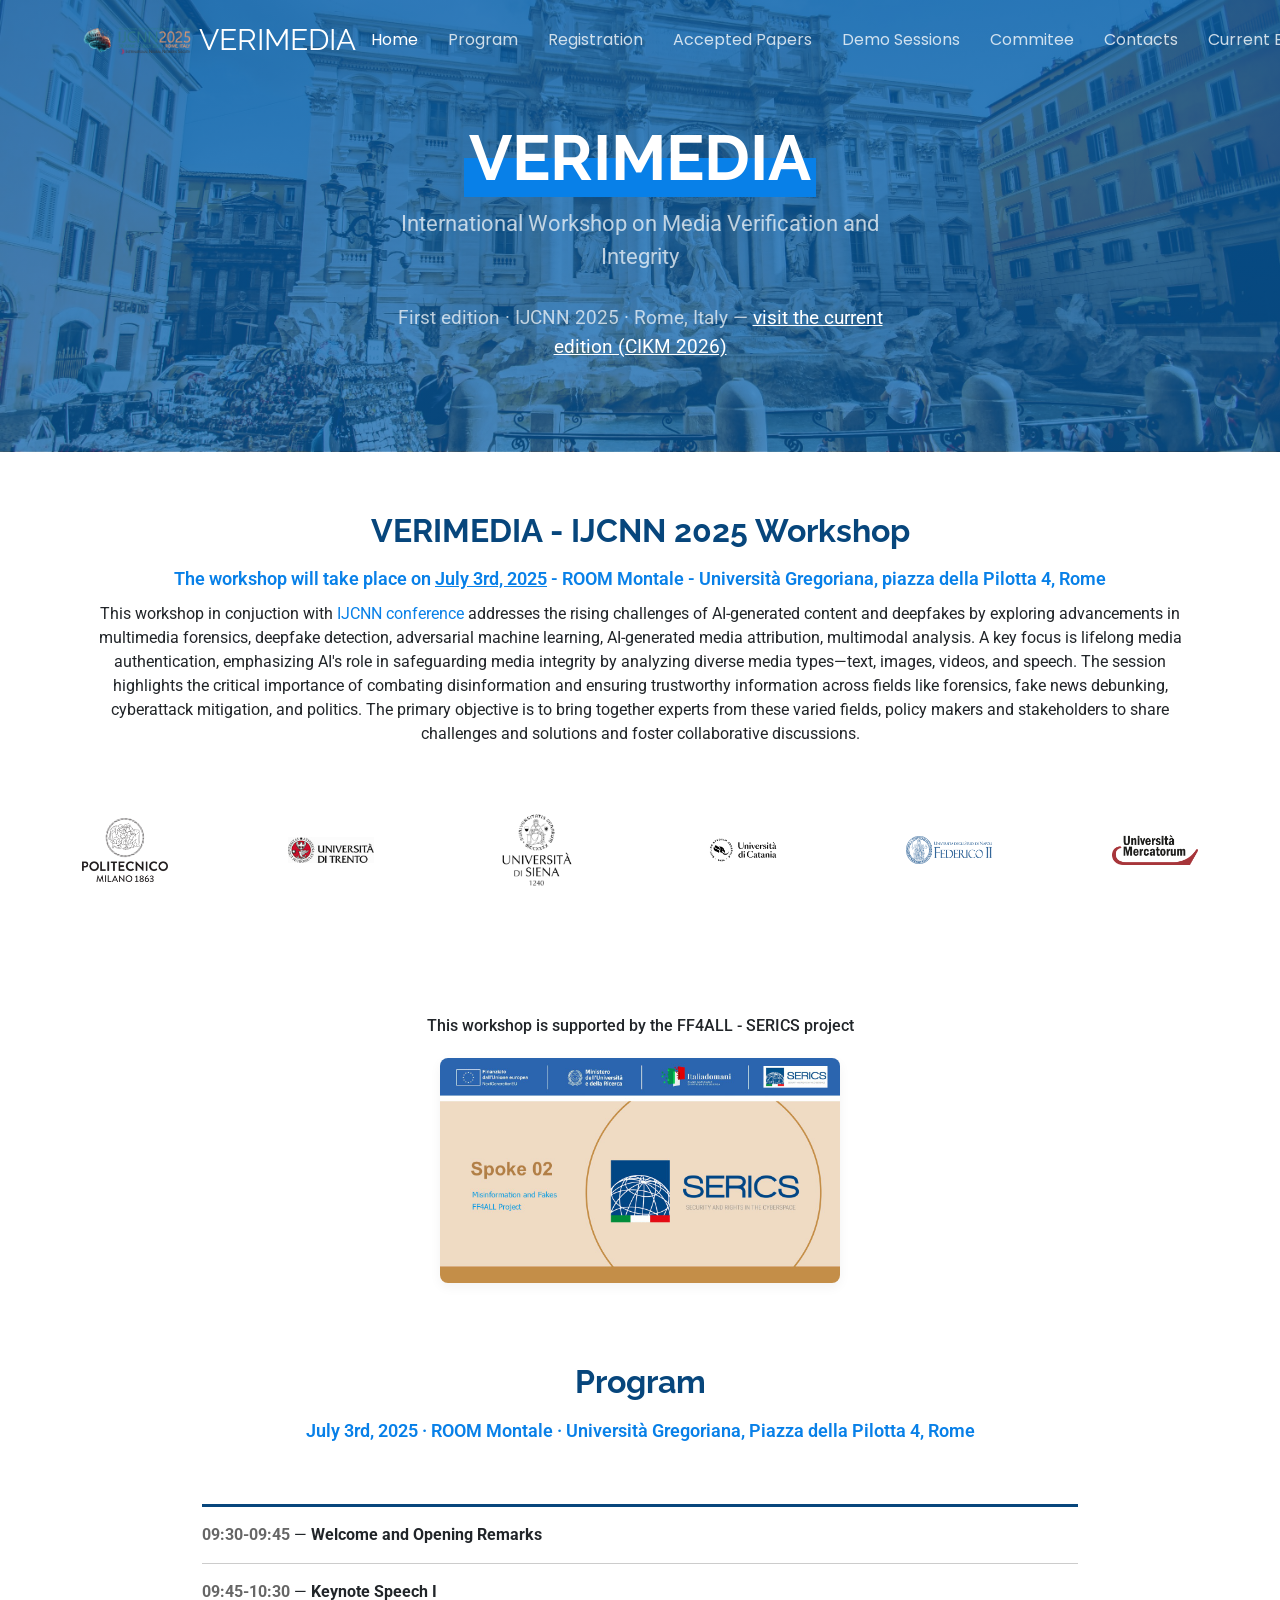
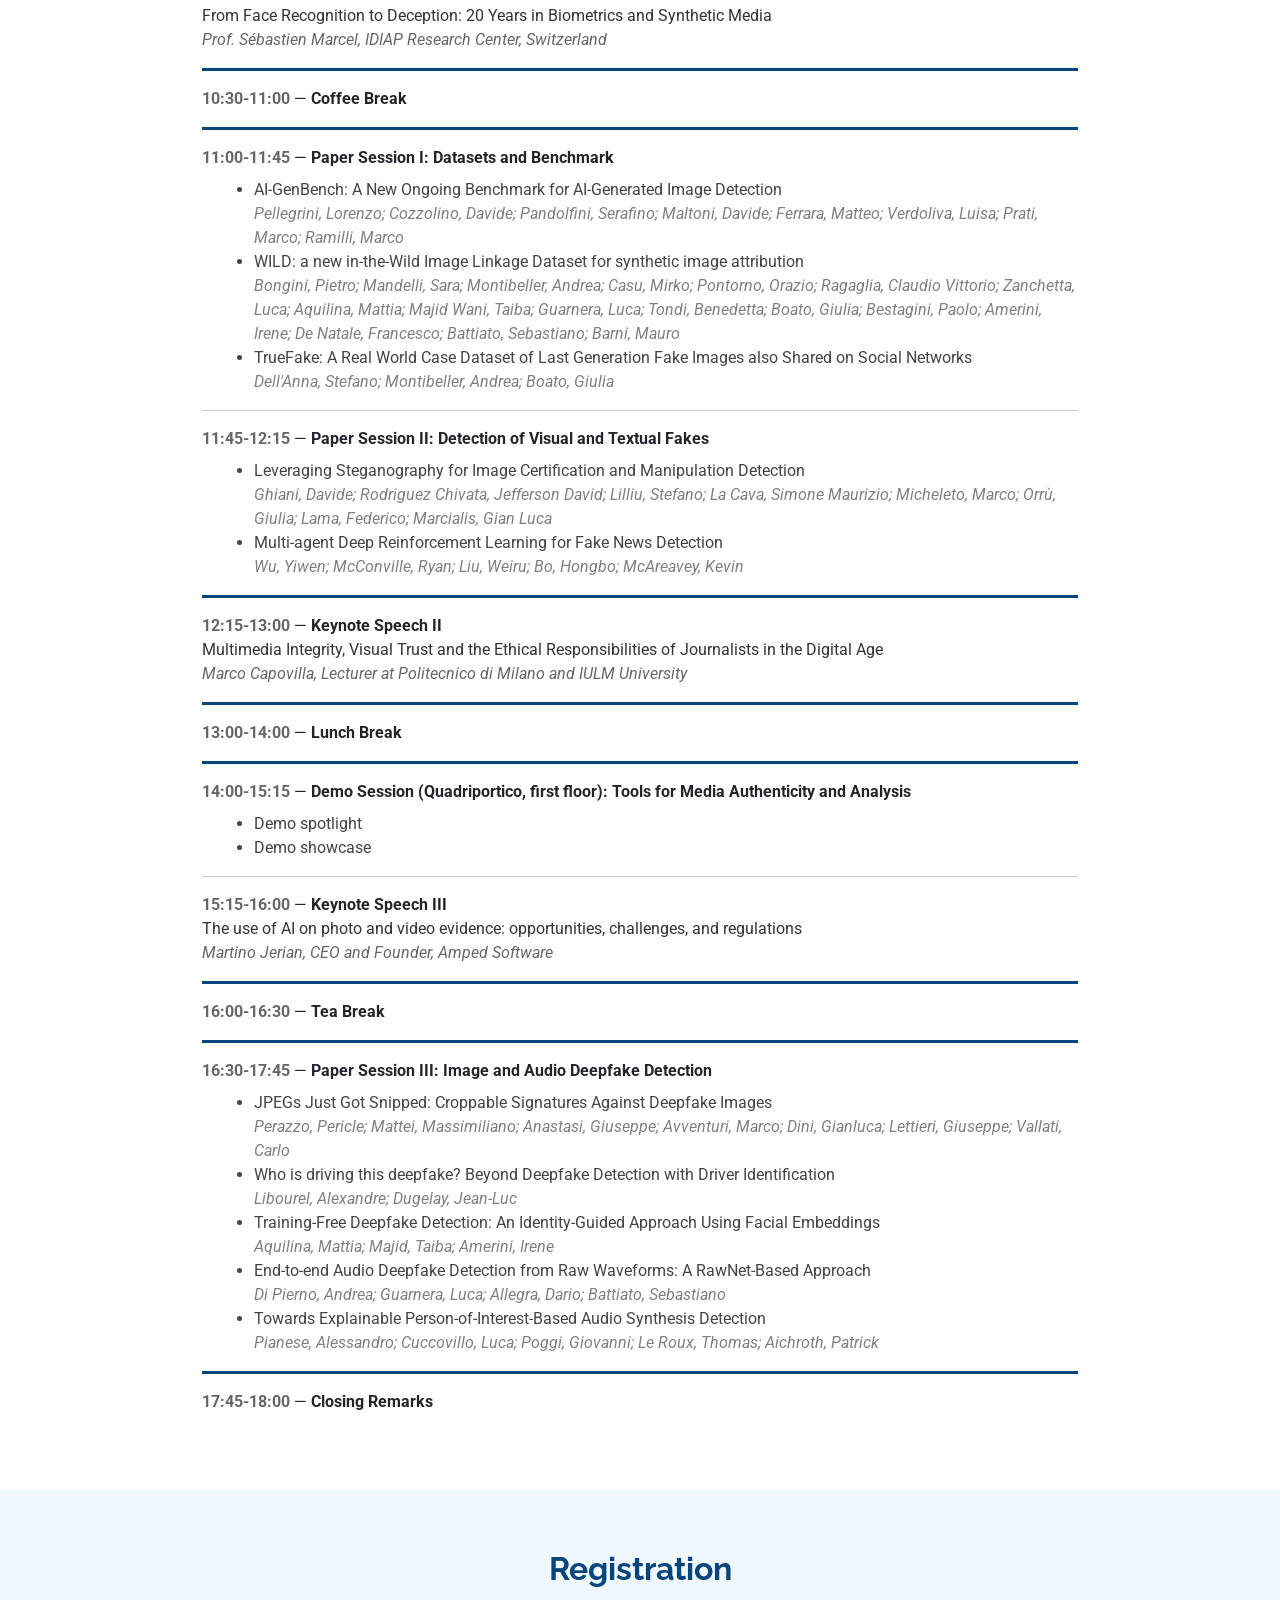
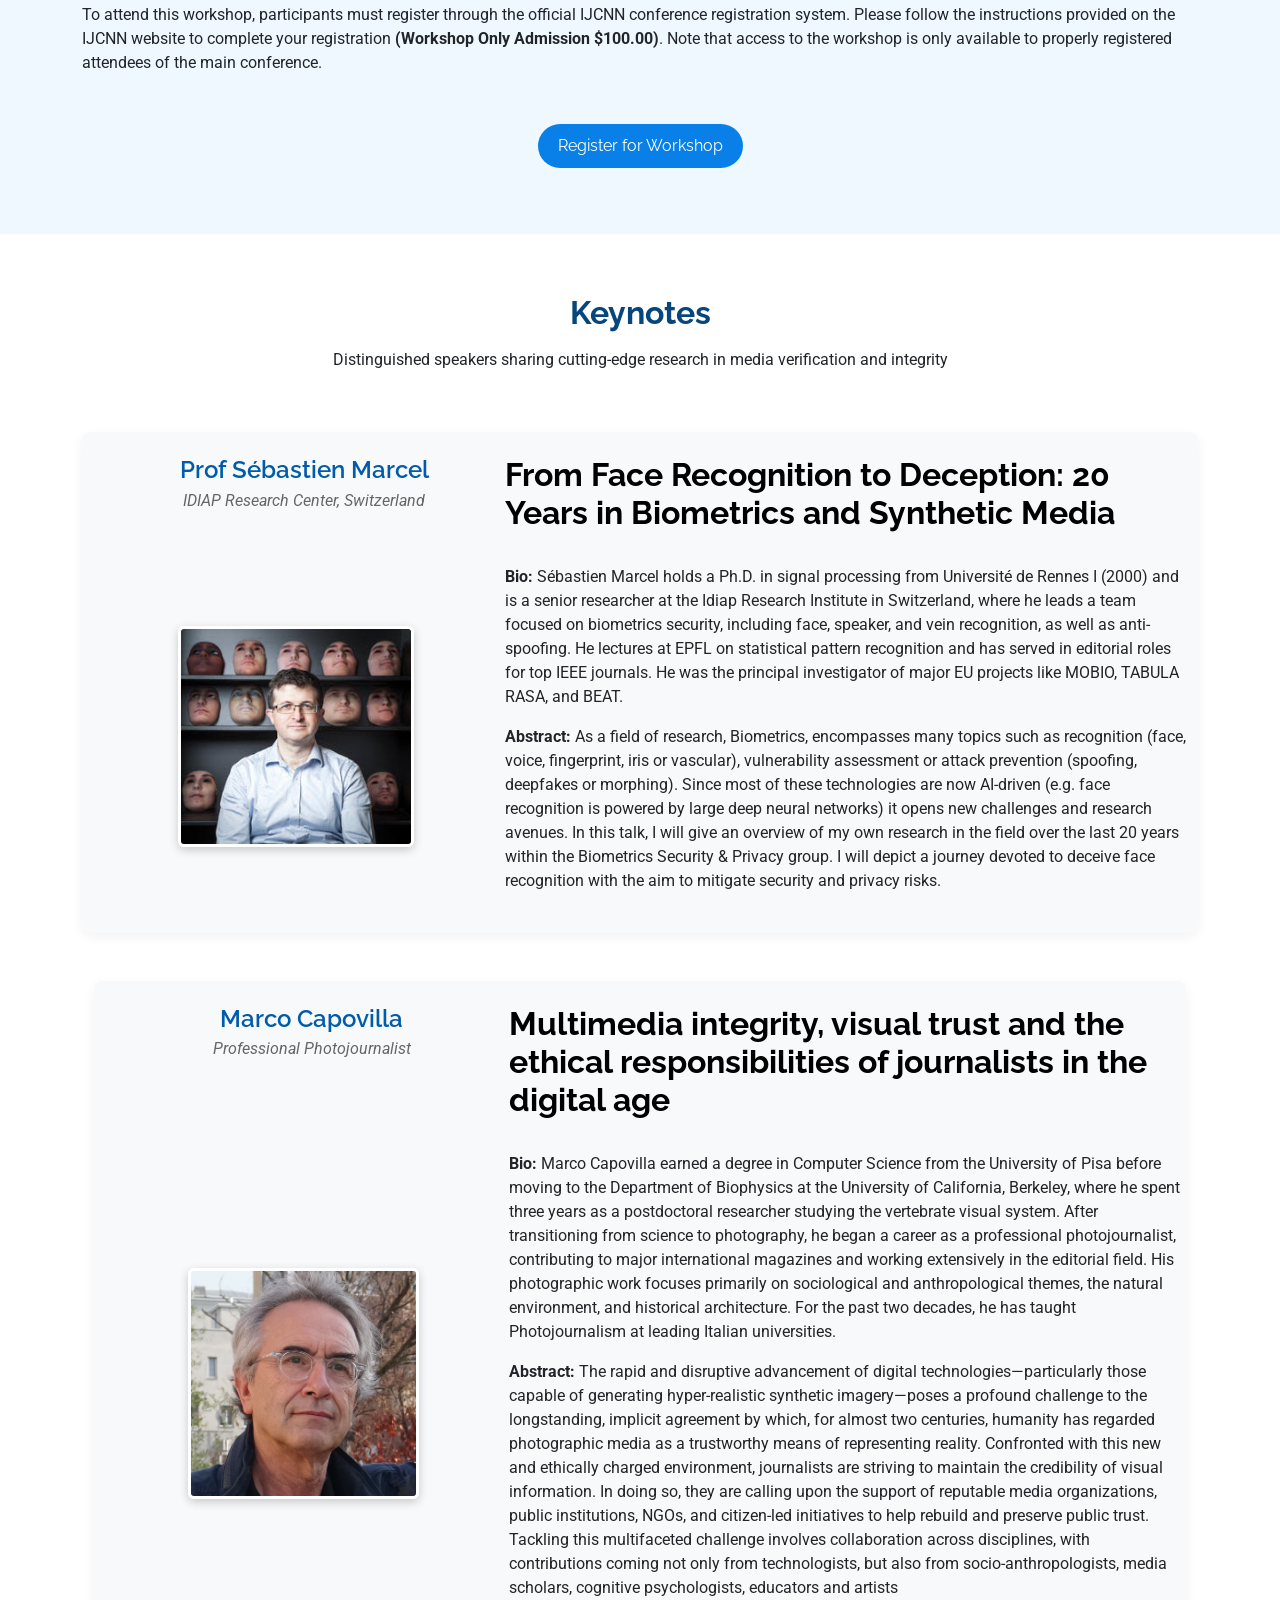
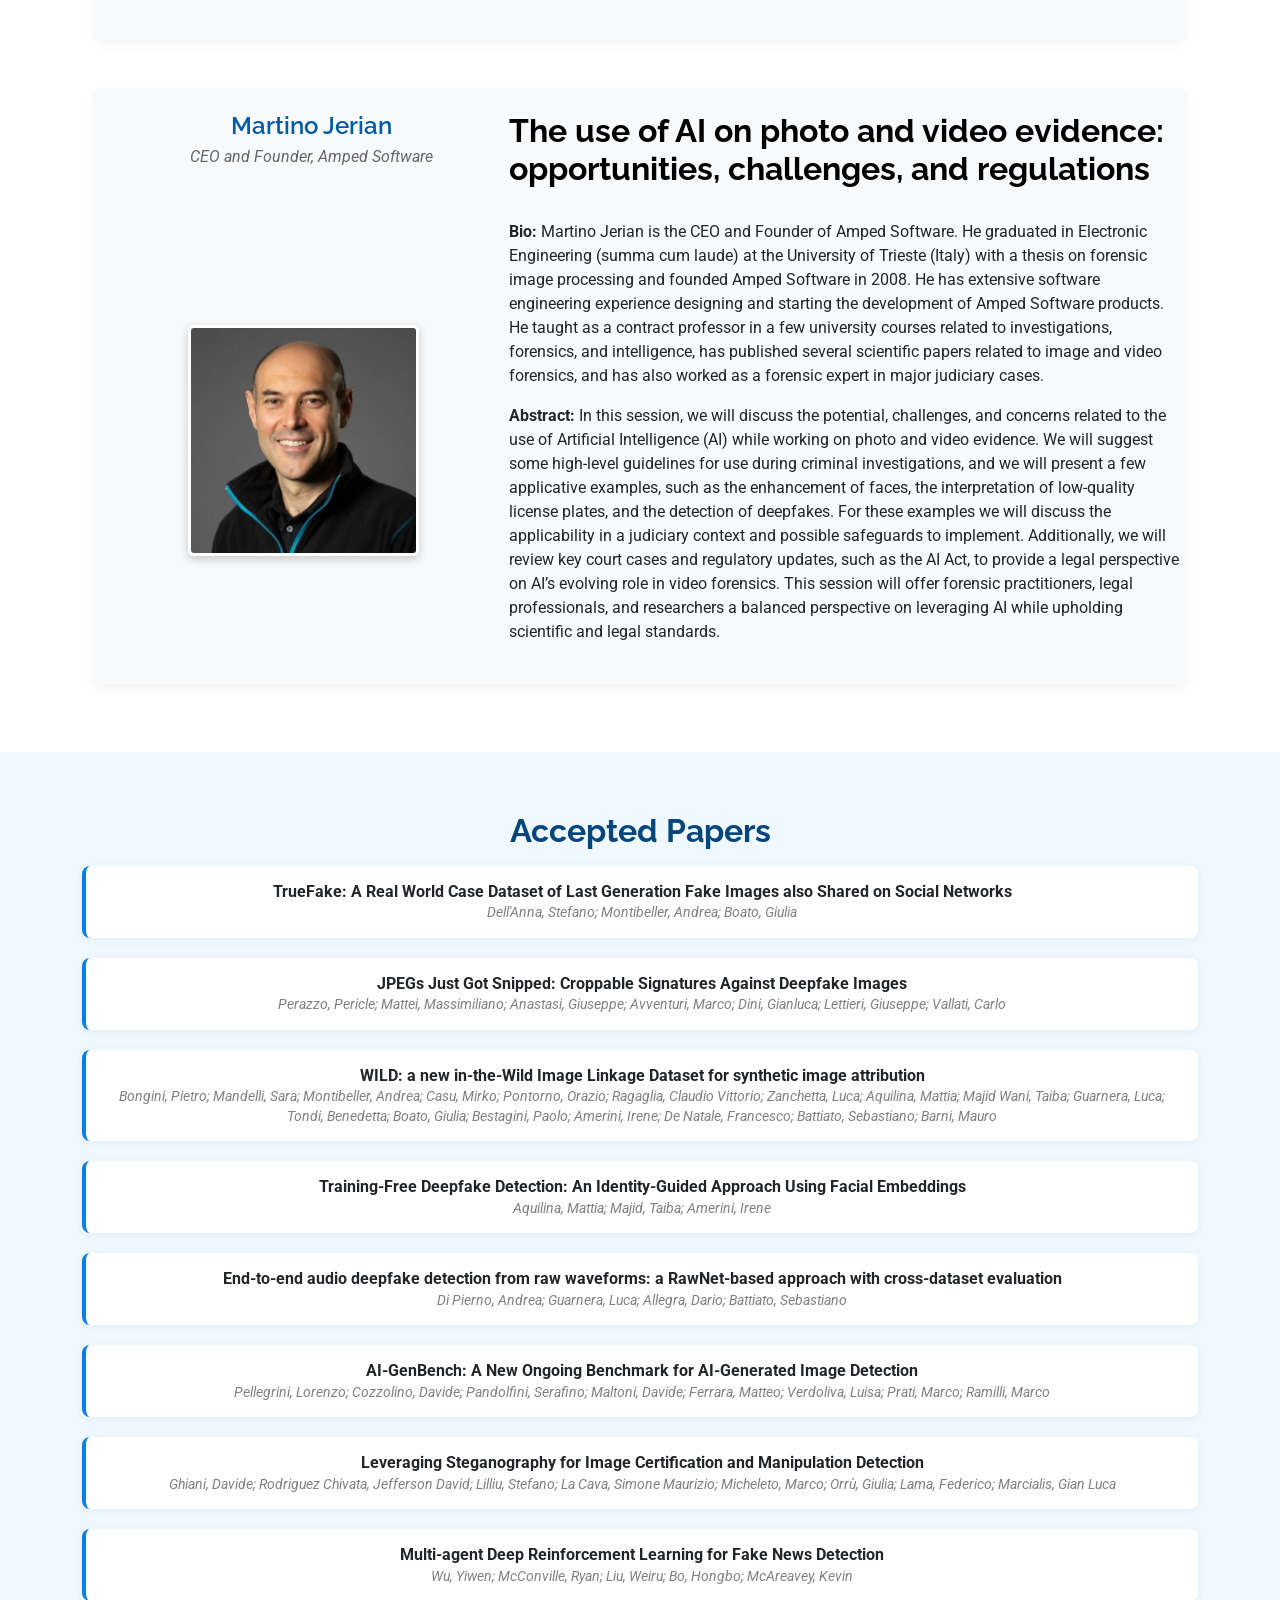
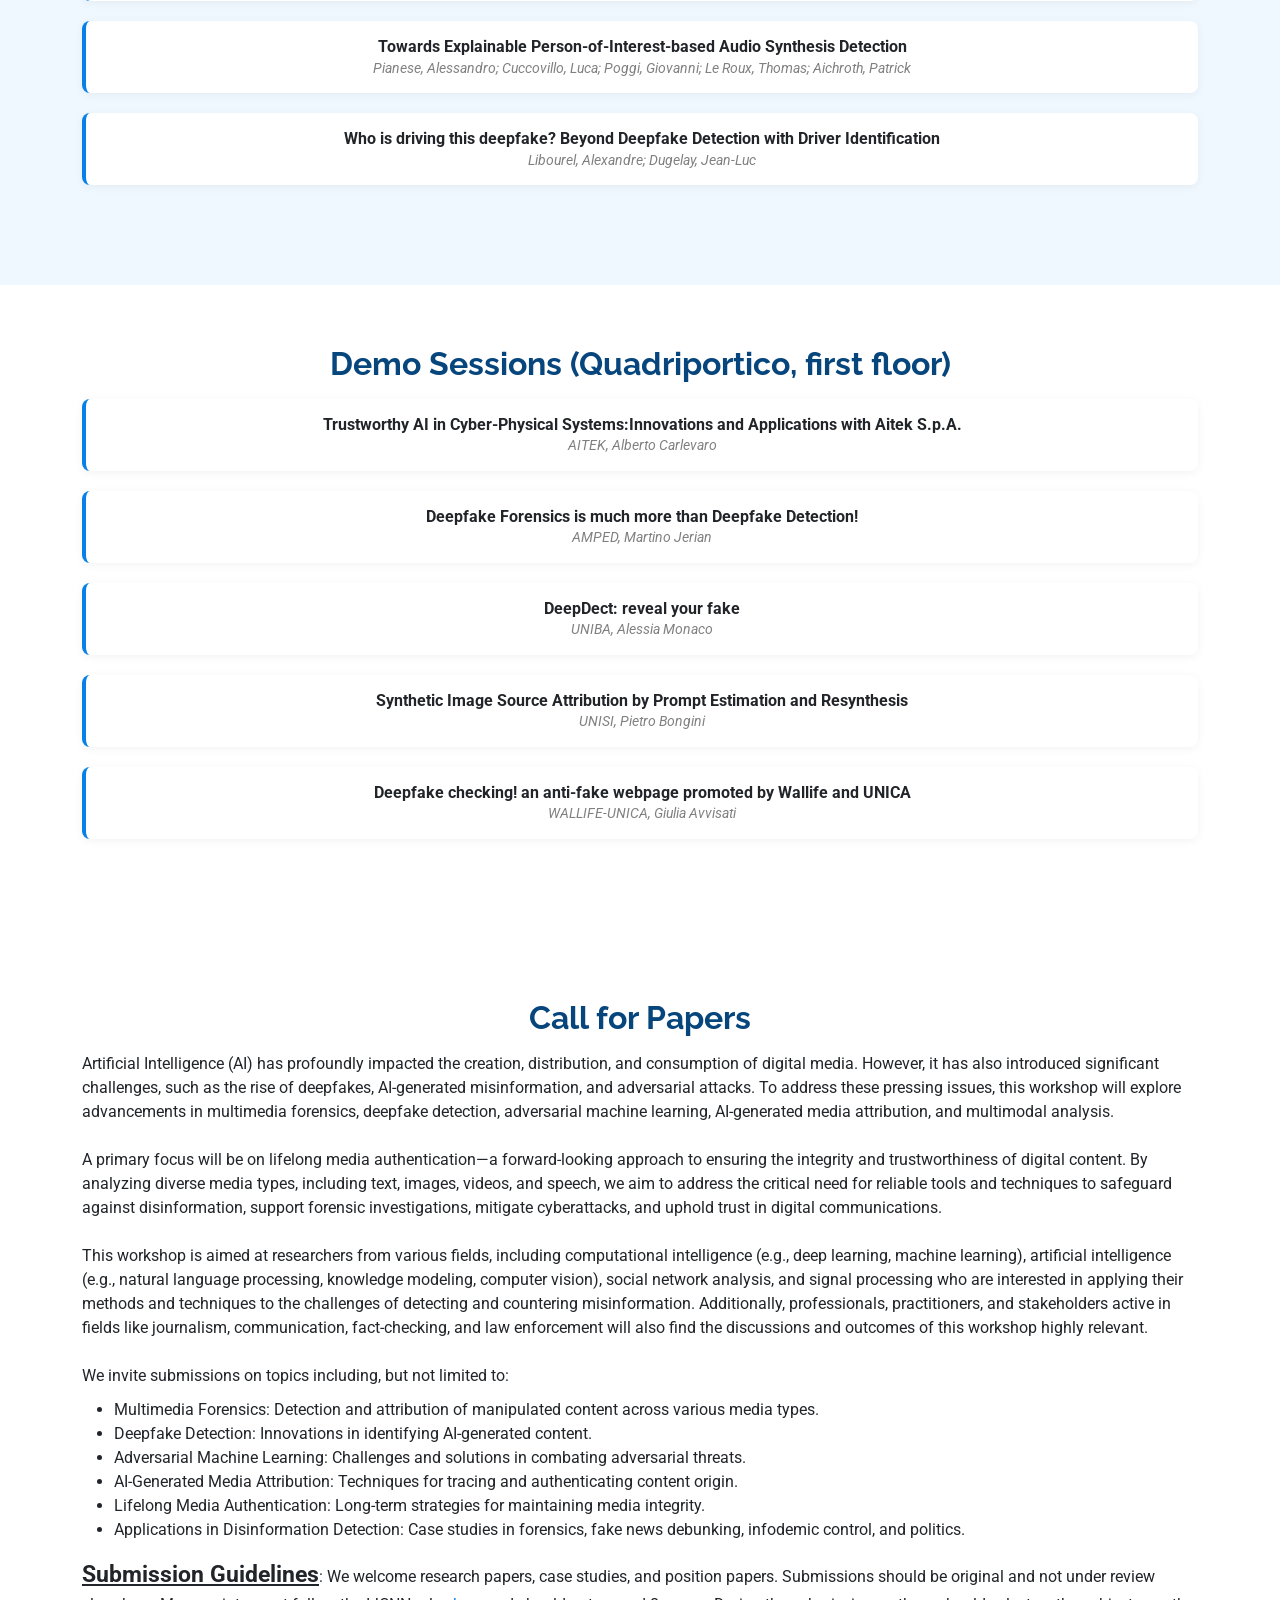
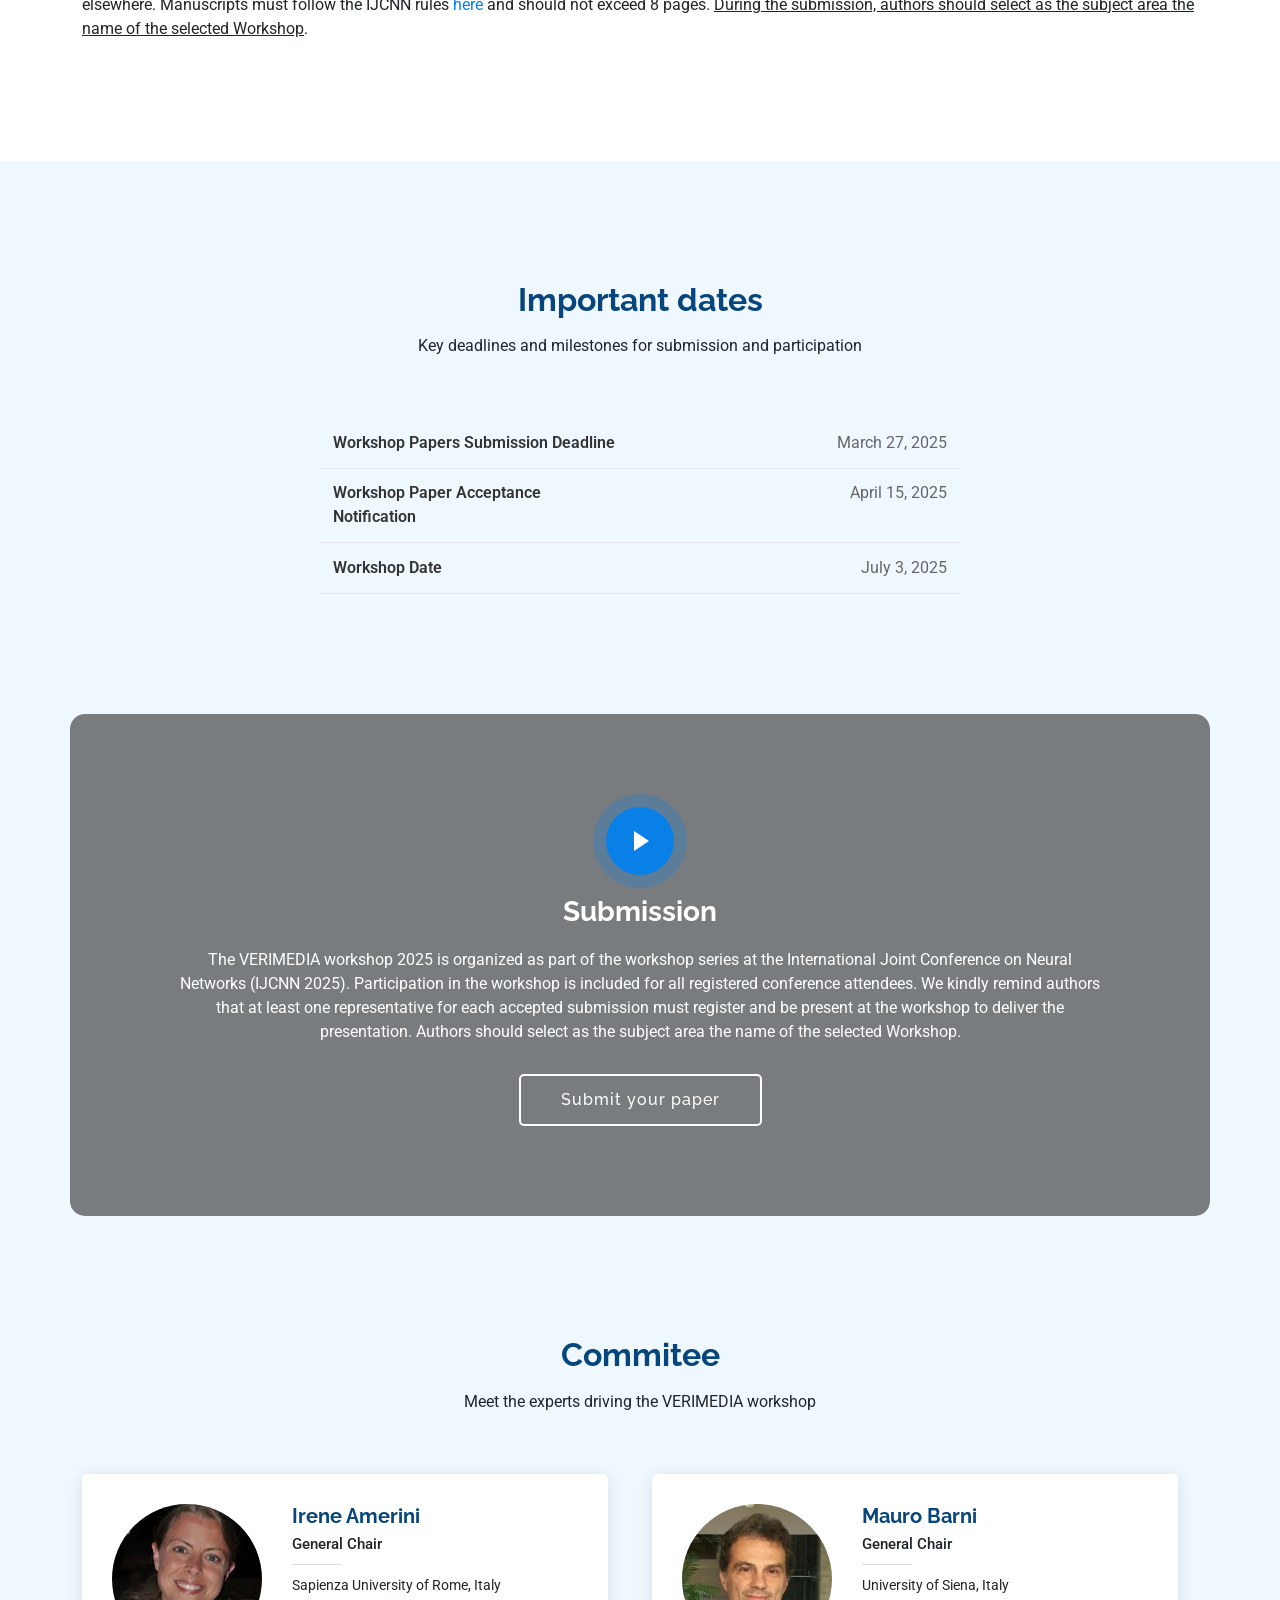
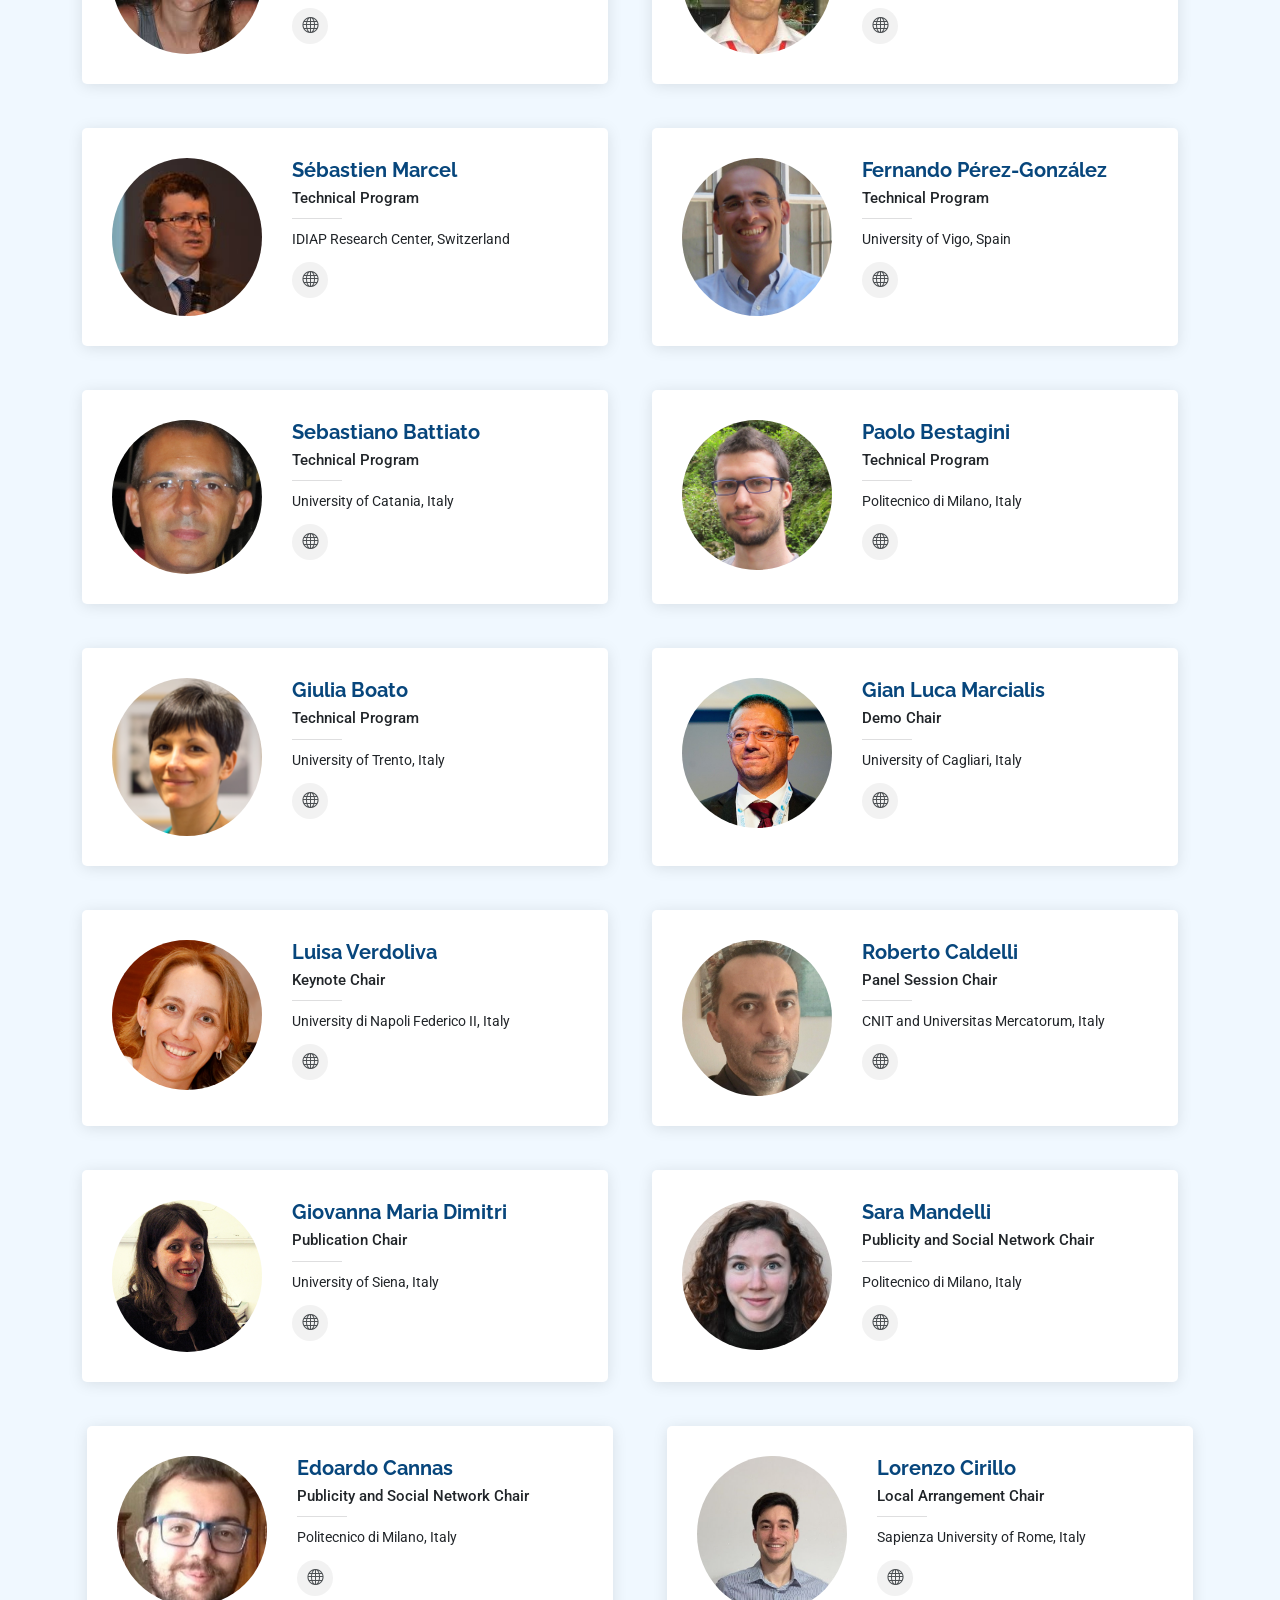
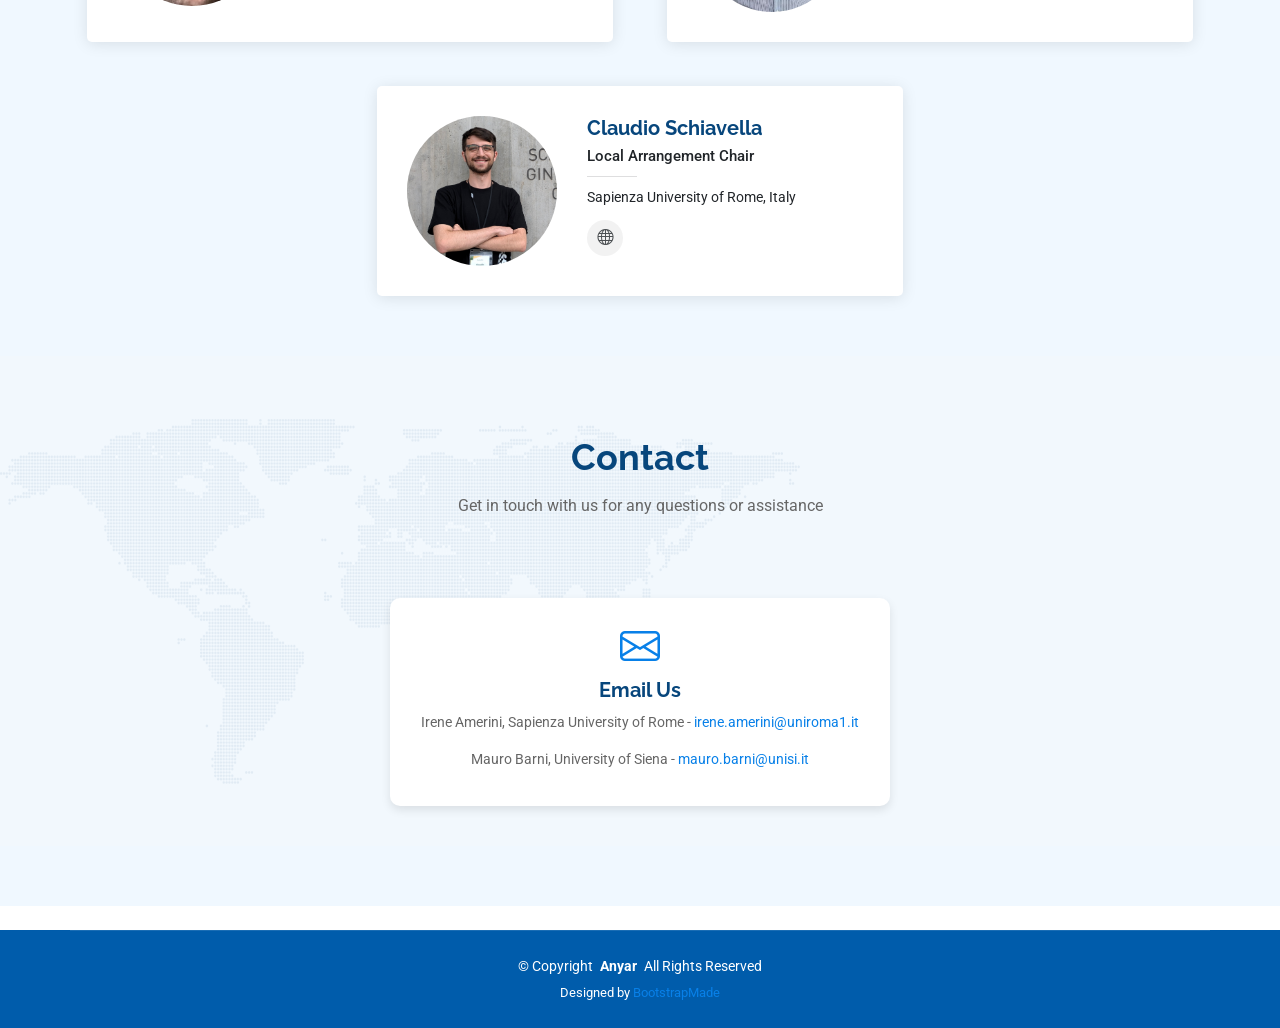
==== ijcnn2025.html @ aad777cf "Add Past Editions menu with archived IJCNN 2025 page Preserve the first-edition page as ijcnn2025.ht" ====
<!DOCTYPE html>
<html lang="en">

<head>
  <meta charset="utf-8">
  <meta content="width=device-width, initial-scale=1.0" name="viewport">
  <title>VERIMEDIA - IJCNN 2025 (Past Edition)</title>
  <meta name="description" content="">
  <meta name="keywords" content="">

  <!-- Favicons -->
  <link href="assets/img/ijcnn_icon.png" rel="icon">
  <link href="assets/img/ijcnn_icon.png" rel="apple-touch-icon">

  <!-- Fonts -->
  <link href="https://fonts.googleapis.com" rel="preconnect">
  <link href="https://fonts.gstatic.com" rel="preconnect" crossorigin>
  <link href="https://fonts.googleapis.com/css2?family=Roboto:ital,wght@0,100;0,300;0,400;0,500;0,700;0,900;1,100;1,300;1,400;1,500;1,700;1,900&family=Poppins:ital,wght@0,100;0,200;0,300;0,400;0,500;0,600;0,700;0,800;0,900;1,100;1,200;1,300;1,400;1,500;1,600;1,700;1,800;1,900&family=Raleway:ital,wght@0,100;0,200;0,300;0,400;0,500;0,600;0,700;0,800;0,900;1,100;1,200;1,300;1,400;1,500;1,600;1,700;1,800;1,900&display=swap" rel="stylesheet">

  <!-- Vendor CSS Files -->
  <link href="assets/vendor/bootstrap/css/bootstrap.min.css" rel="stylesheet">
  <link href="assets/vendor/bootstrap-icons/bootstrap-icons.css" rel="stylesheet">
  <link href="assets/vendor/aos/aos.css" rel="stylesheet">
  <link href="assets/vendor/swiper/swiper-bundle.min.css" rel="stylesheet">
  <link href="assets/vendor/glightbox/css/glightbox.min.css" rel="stylesheet">

  <!-- Main CSS File -->
  <link href="assets/css/main.css" rel="stylesheet">
  <!-- CSS Swiper -->
  <link href="assets/vendor/swiper/swiper-bundle.min.css" rel="stylesheet">

  <!-- JS Swiper -->
  <script src="assets/vendor/swiper/swiper-bundle.min.js"></script>
  <!-- =======================================================
  * Template Name: Anyar
  * Template URL: https://bootstrapmade.com/anyar-free-multipurpose-one-page-bootstrap-theme/
  * Updated: Aug 07 2024 with Bootstrap v5.3.3
  * Author: BootstrapMade.com
  * License: https://bootstrapmade.com/license/
  ======================================================== -->
</head>

<body class="index-page">

  <header id="header" class="header d-flex align-items-center fixed-top">
    <div class="container position-relative d-flex align-items-center justify-content-between">

      <a href="index.html" class="logo d-flex align-items-center me-auto me-xl-0">
        <!-- Uncomment the line below if you also wish to use an image logo -->
        <img src="assets/img/ijcnn.png" alt="">
        <h1 class="sitename">VERIMEDIA</h1>
      </a>

      <nav id="navmenu" class="navmenu">
        <ul>
          <li><a href="#hero" class="active">Home</a></li>
          <li><a href="#program">Program</a></li>
          <li><a href="#registration">Registration</a></li>
          <!-- <li><a href="#call-for-papers">Call for Papers</a></li> -->
          <li><a href="#papers">Accepted Papers</a></li>
          <!-- <li><a href="#services">Program</a></li> -->
          <!-- <li><a href="#important_dates">Important Dates</a></li> -->
           <li><a href="#demos">Demo Sessions</a></li>
          <li><a href="#team">Commitee</a></li>
          <li><a href="#contact">Contacts</a></li>
          <li><a href="index.html">Current Edition (CIKM 2026)</a></li>
        </ul>
        <i class="mobile-nav-toggle d-xl-none bi bi-list"></i>
      </nav>

      <!-- <div class="header-social-links">
        <a href="https://2025.ijcnn.org/" class="twitter"><i class="bi bi-globe"></i></a>
        <a href="https://www.linkedin.com/company/international-neural-network-society-inns-" class="linkedin"><i class="bi bi-linkedin"></i></a>
      </div> -->

    </div>
  </header>

  <main class="main">

    <!-- Hero Section -->
    <section id="hero" class="hero section dark-background" style="background: linear-gradient(rgba(0, 92, 171, 0.8), rgba(0, 92, 171, 0.7)), url('assets/img/bg_home.jpg'); background-size: cover; background-position: center;">
      <div class="container">
        <div class="row justify-content-center">
          <div class="col-lg-6 text-center" data-aos="fade-up" data-aos-delay="100">
            <h2 style="font-size: clamp(2.5rem, 5vw, 4rem);"><span class="underlight">VERIMEDIA</span></h2>
            <p style="font-size: clamp(1.2rem, 2.5vw, 1.4rem)">International Workshop on Media Verification and Integrity</p>
            <p style="font-size: clamp(1rem, 2vw, 1.2rem)">First edition · IJCNN 2025 · Rome, Italy — <a href="index.html" style="color: #fff; text-decoration: underline;">visit the current edition (CIKM 2026)</a></p>
          </div>
        </div>
      </div>
    </section><!-- /Hero Section -->

    <!-- About Section -->
    <section id="home" class="home section">
      <!-- Section Title -->
      <div class="container section-title" data-aos="fade-up">
        <h2>VERIMEDIA - IJCNN 2025 Workshop</h2>
        <p style="font-size: 18px; font-weight: 600; color: var(--accent-color); margin-top: 10px; margin-bottom: 10px;">
          The workshop will take place on <u>July 3rd, 2025</u> - ROOM Montale - Università Gregoriana, piazza della Pilotta 4, Rome
        </p>
        <p>This workshop in conjuction with <a href="https://2025.ijcnn.org/">IJCNN conference</a> addresses the rising challenges of AI-generated content and deepfakes by exploring advancements in multimedia forensics, deepfake detection, adversarial machine 
          learning, AI-generated media attribution, multimodal analysis. A key focus is lifelong media authentication, emphasizing AI's role in safeguarding media integrity by analyzing 
          diverse media types—text, images, videos, and speech. The session highlights the critical importance of combating disinformation and ensuring trustworthy information across 
          fields like forensics, fake news debunking, cyberattack mitigation, and politics. The primary objective is to bring together experts from these varied fields, policy makers and 
          stakeholders to share challenges and solutions and foster collaborative discussions.</p>
      </div><!-- End Section Title -->

      <div class="container">
          <div class="swiper" data-aos="fade-up" data-aos-duration="500">
            <div class="swiper-wrapper align-items-center">
              <div class="swiper-slide"><img src="assets/img/0_sap.png" class="img-fluid" alt=""></div>
              <div class="swiper-slide"><img src="assets/img/1_polimi.png" class="img-fluid" alt=""></div>
              <div class="swiper-slide"><img src="assets/img/2_unitre.jpg" class="img-fluid" alt=""></div>
              <div class="swiper-slide"><img src="assets/img/3_unisi.jpg" class="img-fluid" alt=""></div>
              <div class="swiper-slide"><img src="assets/img/4_unicat.png" class="img-fluid" alt=""></div>
              <div class="swiper-slide"><img src="assets/img/5_uninap.png" class="img-fluid" alt=""></div>
              <div class="swiper-slide"><img src="assets/img/6_unimec.png" class="img-fluid" alt=""></div>
              <div class="swiper-slide"><img src="assets/img/7_univi.png" class="img-fluid" alt=""></div>
              <div class="swiper-slide"><img src="assets/img/8_idap.png" class="img-fluid" alt=""></div>
              <div class="swiper-slide"><img src="assets/img/9_unicag.png" class="img-fluid" alt=""></div>
              <div class="swiper-slide"><img src="assets/img/10_cnit.png" class="img-fluid" alt=""></div>
            </div>
          </div>
      </div>

    </section><!-- /Clients Section -->

    <section id="support" class="section less-padding">
      <div class="container text-center" data-aos="fade-up">
        <p style="font-size: 16px; font-weight: 500; margin-bottom: 20px;">
          This workshop is supported by the FF4ALL - SERICS project
        </p>
        <img src="assets/img/SERICS.jpg" alt="SERICS Project Logo" style="max-width: 400px; height: auto; border-radius: 8px; box-shadow: 0 4px 12px rgba(0,0,0,0.05);">
      </div>
    </section>

    <section id="program" class="section">
      <div class="container section-title" data-aos="fade-up">
        <h2>Program</h2>
        <p style="font-size: 18px; font-weight: 600; color: var(--accent-color); margin-top: 10px;">
          July 3rd, 2025 · ROOM Montale · Università Gregoriana, Piazza della Pilotta 4, Rome
        </p>
      </div>

      <div class="container" data-aos="fade-up" style="max-width: 900px; margin: 0 auto;">
        <!-- Row -->
        <div style="border-top: 3px solid var(--heading-color); padding: 16px 0;">
          <strong style="color: #666;">09:30-09:45</strong> — <strong>Welcome and Opening Remarks</strong>
        </div>

        <div style="border-top: 1px solid #ccc; padding: 16px 0;">
          <strong style="color: #666;">09:45-10:30</strong> — <strong>Keynote Speech I</strong><br>
          <span style="color: #333;">From Face Recognition to Deception: 20 Years in Biometrics and Synthetic Media</span><br>
          <span class="speakers">Prof. Sébastien Marcel, IDIAP Research Center, Switzerland</span>
        </div>

        <div style="border-top: 3px solid var(--heading-color); padding: 16px 0;">
          <strong style="color: #666;">10:30-11:00</strong> — <strong>Coffee Break</strong>
        </div>

        <div style="border-top: 3px solid var(--heading-color); padding: 16px 0;">
          <strong style="color: #666;">11:00-11:45</strong> — <strong>Paper Session I: Datasets and Benchmark</strong>
          <ul style="margin: 8px 0 0 20px; color: #444;">
            <li>AI-GenBench: A New Ongoing Benchmark for AI-Generated Image Detection <div style="color: gray; font-style: italic;">Pellegrini, Lorenzo; Cozzolino, Davide; Pandolfini, Serafino; Maltoni, Davide; Ferrara, Matteo; Verdoliva, Luisa; Prati, Marco; Ramilli, Marco</div></li>
            <li>WILD: a new in-the-Wild Image Linkage Dataset for synthetic image attribution <div style="color: gray; font-style: italic;">Bongini, Pietro; Mandelli, Sara; Montibeller, Andrea; Casu, Mirko; Pontorno, Orazio; Ragaglia, Claudio Vittorio; Zanchetta, Luca; Aquilina, Mattia; Majid Wani, Taiba; Guarnera, Luca; Tondi, Benedetta; Boato, Giulia; Bestagini, Paolo; Amerini, Irene; De Natale, Francesco; Battiato, Sebastiano; Barni, Mauro</div></li>
            <li>TrueFake: A Real World Case Dataset of Last Generation Fake Images also Shared on Social Networks <div style="color: gray; font-style: italic;">Dell'Anna, Stefano; Montibeller, Andrea; Boato, Giulia</div></li>
          </ul>
        </div>

        <div style="border-top: 1px solid #ccc; padding: 16px 0;">
          <strong style="color: #666;">11:45-12:15</strong> — <strong>Paper Session II: Detection of Visual and Textual Fakes</strong>
          <ul style="margin: 8px 0 0 20px; color: #444;">
            <li>Leveraging Steganography for Image Certification and Manipulation Detection <div style="color: gray; font-style: italic;">Ghiani, Davide; Rodriguez Chivata, Jefferson David; Lilliu, Stefano; La Cava, Simone Maurizio; Micheleto, Marco; Orrù, Giulia; Lama, Federico; Marcialis, Gian Luca</div></li>
            <li>Multi-agent Deep Reinforcement Learning for Fake News Detection <div style="color: gray; font-style: italic;">Wu, Yiwen; McConville, Ryan; Liu, Weiru; Bo, Hongbo; McAreavey, Kevin</div></li>
          </ul>
        </div>

        <div style="border-top: 3px solid var(--heading-color); padding: 16px 0;">
          <strong style="color: #666;">12:15-13:00</strong> — <strong>Keynote Speech II</strong><br>
          <span style="color: #333;">Multimedia Integrity, Visual Trust and the Ethical Responsibilities of Journalists in the Digital Age</span><br>
          <span class="speakers">Marco Capovilla, Lecturer at Politecnico di Milano and IULM University</span>
        </div>

        <div style="border-top: 3px solid var(--heading-color); padding: 16px 0;">
          <strong style="color: #666;">13:00-14:00</strong> — <strong>Lunch Break</strong>
        </div>

        <div style="border-top: 3px solid var(--heading-color); padding: 16px 0;">
          <strong style="color: #666;">14:00-15:15</strong> — <strong>Demo Session (Quadriportico, first floor): Tools for Media Authenticity and Analysis</strong>
          <ul style="margin: 8px 0 0 20px; color: #444;">
            <li>Demo spotlight</li>
            <li>Demo showcase</li>
          </ul>
        </div>

        <div style="border-top: 1px solid #ccc; padding: 16px 0;">
          <strong style="color: #666;">15:15-16:00</strong> — <strong>Keynote Speech III</strong><br>
          <span style="color: #333;">The use of AI on photo and video evidence: opportunities, challenges, and regulations</span><br>
          <span class="speakers">Martino Jerian, CEO and Founder, Amped Software</span>
        </div>

        <div style="border-top: 3px solid var(--heading-color); padding: 16px 0;">
          <strong style="color: #666;">16:00-16:30</strong> — <strong>Tea Break</strong>
        </div>

        <div style="border-top: 3px solid var(--heading-color); padding: 16px 0;">
          <strong style="color: #666;">16:30-17:45</strong> — <strong>Paper Session III: Image and Audio Deepfake Detection</strong>
          <ul style="margin: 8px 0 0 20px; color: #444;">
            <li>JPEGs Just Got Snipped: Croppable Signatures Against Deepfake Images <div style="color: gray; font-style: italic;">Perazzo, Pericle; Mattei, Massimiliano; Anastasi, Giuseppe; Avventuri, Marco; Dini, Gianluca; Lettieri, Giuseppe; Vallati, Carlo</div></li>
            <li>Who is driving this deepfake? Beyond Deepfake Detection with Driver Identification <div style="color: gray; font-style: italic;">Libourel, Alexandre; Dugelay, Jean-Luc</div></li>
            <li>Training-Free Deepfake Detection: An Identity-Guided Approach Using Facial Embeddings <div style="color: gray; font-style: italic;">Aquilina, Mattia; Majid, Taiba; Amerini, Irene</div></li>
            <li>End-to-end Audio Deepfake Detection from Raw Waveforms: A RawNet-Based Approach <div style="color: gray; font-style: italic;">Di Pierno, Andrea; Guarnera, Luca; Allegra, Dario; Battiato, Sebastiano</div></li>
            <li>Towards Explainable Person-of-Interest-Based Audio Synthesis Detection <div style="color: gray; font-style: italic;">Pianese, Alessandro; Cuccovillo, Luca; Poggi, Giovanni; Le Roux, Thomas; Aichroth, Patrick</div></li>
          </ul>
        </div>

        <div style="border-top: 3px solid var(--heading-color); padding: 16px 0;">
          <strong style="color: #666;">17:45-18:00</strong> — <strong>Closing Remarks</strong>
        </div>
      </div>
    </section>


    <section id="registration" class="about section light-background">
      <!-- Section Title -->
      <div class="container section-title-d" data-aos="fade-up">
        <h2>Registration</h2>
        <p style="text-align: left;">
          To attend this workshop, participants must register through the official IJCNN conference registration system. Please follow the instructions provided on the IJCNN website to complete your registration <b>(Workshop Only Admission $100.00)</b>. Note that access to the workshop is only available to properly registered attendees of the main conference.
        </p>
        <a href="https://2025.ijcnn.org/registration" target="_blank" class="workshop-btn">Register for Workshop</a>
      </div><!-- End Section Title -->
    </section><!-- /Clients Section -->

    <section id="keynotes" class="keynotes section light-background less-padding">
      <!-- Section Title -->
      <div class="container section-title" data-aos="fade-up">
        <h2>Keynotes</h2>
        <p>Distinguished speakers sharing cutting-edge research in media verification and integrity</p>
      </div><!-- End Section Title -->
    
      <div class="container">
        <!-- Keynote Speaker 1 -->
        <div class="keynote-container" data-aos="fade-up">
          <div class="keynote-grid">
            <div class="keynote-name">
              <h4>Prof Sébastien Marcel</h4>
              <p class="institution">IDIAP Research Center, Switzerland</p>
            </div>
            <div class="keynote-title">
              <h2 style="color: black;"><b>From Face Recognition to Deception: 20 Years in Biometrics and Synthetic Media</b></h2>
            </div>
            <div class="keynote-photo">
              <img src="assets/img/marcel_keynotes.jpg" alt="Prof Sébastien Marcel" class="img-fluid rounded">
            </div>
            <div class="keynote-abstract">
              <p style="font-size: 12pt;">
                <b>Bio: </b>Sébastien Marcel holds a Ph.D. in signal processing from Université de Rennes I (2000) and is a senior researcher at the Idiap Research Institute in Switzerland, where he leads a team focused on biometrics security, including face, speaker, and vein recognition, as well as anti-spoofing. He lectures at EPFL on statistical pattern recognition and has served in editorial roles for top IEEE journals. He was the principal investigator of major EU projects like MOBIO, TABULA RASA, and BEAT.
                <div style="margin-top: 8pt; margin-bottom: 8pt;"></div>
                <b>Abstract: </b>As a field of research, Biometrics, encompasses many topics such as recognition (face, voice, fingerprint, iris or vascular), vulnerability assessment or attack prevention (spoofing, deepfakes or morphing). Since most of these technologies are now AI-driven (e.g. face recognition is powered by large deep neural networks) it opens new challenges and research avenues. In this talk, I will give an overview of my own research in the field over the last 20 years within the Biometrics Security & Privacy group. I will depict a journey devoted to deceive face recognition with the aim to mitigate security and privacy risks.
              </p>
            </div>
          </div>
        </div>

        <div class="container">
          <!-- Keynote Speaker 2 -->
          <div class="keynote-container" data-aos="fade-up" data-aos-delay="100">
            <div class="keynote-grid">
              <div class="keynote-name">
                <h4>Marco Capovilla</h4>
                <p class="institution"> Professional Photojournalist</p>
              </div>
              <div class="keynote-title">
                <h2 style="color: black;"><b>Multimedia integrity, visual trust and the ethical responsibilities of journalists in the digital age</b></h2>
              </div>
              <div class="keynote-photo">
                <img src="assets/img/capovilla.jpg" alt="Marco Capovilla" class="img-fluid rounded">
              </div>
              <div class="keynote-abstract">
                <p style="font-size: 12pt;">
                  <b>Bio: </b>Marco Capovilla earned a degree in Computer Science from the University of Pisa before moving to the Department of Biophysics at the University of California, Berkeley, where he spent three years as a postdoctoral researcher studying the vertebrate visual system. After transitioning from science to photography, he began a career as a professional photojournalist, contributing to major international magazines and working extensively in the editorial field. His photographic work focuses primarily on sociological and anthropological themes, the natural environment, and historical architecture. For the past two decades, he has taught Photojournalism at leading Italian universities.
                  <div style="margin-top: 8pt; margin-bottom: 8pt;"></div>
                  <b>Abstract: </b>The rapid and disruptive advancement of digital technologies—particularly those capable of generating hyper-realistic synthetic imagery—poses a profound challenge to the longstanding, implicit agreement by which, for almost two centuries, humanity has regarded photographic media as a trustworthy means of representing reality. Confronted with this new and ethically charged environment, journalists are striving to maintain the credibility of visual information. In doing so, they are calling upon the support of reputable media organizations, public institutions, NGOs, and citizen-led initiatives to help rebuild and preserve public trust. Tackling this multifaceted challenge involves collaboration across disciplines, with contributions coming not only from technologists, but also from socio-anthropologists, media scholars, cognitive psychologists, educators and artists
                </p>
              </div>
            </div>
          </div>
        </div>
    
        <div class="container">
          <!-- Keynote Speaker 3 example -->
          <div class="keynote-container" data-aos="fade-up" data-aos-delay="100">
            <div class="keynote-grid">
              <div class="keynote-name">
                <h4>Martino Jerian</h4>
                <p class="institution">CEO and Founder, Amped Software</p>
              </div>
              <div class="keynote-title">
                <h2 style="color: black;"><b>The use of AI on photo and video evidence: opportunities, challenges, and regulations</b></h2>
              </div>
              <div class="keynote-photo">
                <img src="assets/img/jerian.jpg" alt="Martino Jerian" class="img-fluid rounded">
              </div>
              <div class="keynote-abstract">
                <p style="font-size: 12pt;">
                  <b>Bio: </b>Martino Jerian is the CEO and Founder of Amped Software. He graduated in Electronic Engineering (summa cum laude) at the University of Trieste (Italy) with a thesis on forensic image processing and founded Amped Software in 2008. He has extensive software engineering experience designing and starting the development of Amped Software products. He taught as a contract professor in a few university courses related to investigations, forensics, and intelligence, has published several scientific papers related to image and video forensics, and has also worked as a forensic expert in major judiciary cases.
                  <div style="margin-top: 8pt; margin-bottom: 8pt;"></div>
                  <b>Abstract: </b>In this session, we will discuss the potential, challenges, and concerns related to the use of Artificial Intelligence (AI) while working on photo and video evidence. We will suggest some high-level guidelines for use during criminal investigations, and we will present a few applicative examples, such as the enhancement of faces, the interpretation of low-quality license plates, and the detection of deepfakes. For these examples we will discuss the applicability in a judiciary context and possible safeguards to implement. Additionally, we will review key court cases and regulatory updates, such as the AI Act, to provide a legal perspective on AI’s evolving role in video forensics. This session will offer forensic practitioners, legal professionals, and researchers a balanced perspective on leveraging AI while upholding scientific and legal standards.
                </p>
              </div>
            </div>
          </div>
        </div>
    </section>

    <section id="papers" class="section light-background less-padding">
      <!-- Section Title -->
      <div class="container section-title" data-aos="fade-up">
        <h2>Accepted Papers</h2>

        <div class="accepted-paper">
          <p><strong>TrueFake: A Real World Case Dataset of Last Generation Fake Images also Shared on Social Networks</strong></p>
          <p style="color: gray; font-style: italic;">Dell'Anna, Stefano; Montibeller, Andrea; Boato, Giulia</p>
        </div>

        <div class="accepted-paper">
          <p><strong>JPEGs Just Got Snipped: Croppable Signatures Against Deepfake Images</strong></p>
          <p style="color: gray; font-style: italic;">Perazzo, Pericle; Mattei, Massimiliano; Anastasi, Giuseppe; Avventuri, Marco; Dini, Gianluca; Lettieri, Giuseppe; Vallati, Carlo</p>
        </div>

        <div class="accepted-paper">
          <p><strong>WILD: a new in-the-Wild Image Linkage Dataset for synthetic image attribution</strong></p>
          <p style="color: gray; font-style: italic;">Bongini, Pietro; Mandelli, Sara; Montibeller, Andrea; Casu, Mirko; Pontorno, Orazio; Ragaglia, Claudio Vittorio; Zanchetta, Luca; Aquilina, Mattia; Majid Wani, Taiba; Guarnera, Luca; Tondi, Benedetta; Boato, Giulia; Bestagini, Paolo; Amerini, Irene; De Natale, Francesco; Battiato, Sebastiano; Barni, Mauro</p>
        </div>

        <div class="accepted-paper">
          <p><strong>Training-Free Deepfake Detection: An Identity-Guided Approach Using Facial Embeddings</strong></p>
          <p style="color: gray; font-style: italic;">Aquilina, Mattia; Majid, Taiba; Amerini, Irene</p>
        </div>

        <div class="accepted-paper">
          <p><strong>End-to-end audio deepfake detection from raw waveforms: a RawNet-based approach with cross-dataset evaluation</strong></p>
          <p style="color: gray; font-style: italic;">Di Pierno, Andrea; Guarnera, Luca; Allegra, Dario; Battiato, Sebastiano</p>
        </div>

        <div class="accepted-paper">
          <p><strong>AI-GenBench: A New Ongoing Benchmark for AI-Generated Image Detection</strong></p>
          <p style="color: gray; font-style: italic;">Pellegrini, Lorenzo; Cozzolino, Davide; Pandolfini, Serafino; Maltoni, Davide; Ferrara, Matteo; Verdoliva, Luisa; Prati, Marco; Ramilli, Marco</p>
        </div>

        <div class="accepted-paper">
          <p><strong>Leveraging Steganography for Image Certification and Manipulation Detection</strong></p>
          <p style="color: gray; font-style: italic;">Ghiani, Davide; Rodriguez Chivata, Jefferson David; Lilliu, Stefano; La Cava, Simone Maurizio; Micheleto, Marco; Orrù, Giulia; Lama, Federico; Marcialis, Gian Luca</p>
        </div>

        <div class="accepted-paper">
          <p><strong>Multi-agent Deep Reinforcement Learning for Fake News Detection</strong></p>
          <p style="color: gray; font-style: italic;">Wu, Yiwen; McConville, Ryan; Liu, Weiru; Bo, Hongbo; McAreavey, Kevin</p>
        </div>

        <div class="accepted-paper">
          <p><strong>Towards Explainable Person-of-Interest-based Audio Synthesis Detection</strong></p>
          <p style="color: gray; font-style: italic;">Pianese, Alessandro; Cuccovillo, Luca; Poggi, Giovanni; Le Roux, Thomas; Aichroth, Patrick</p>
        </div>

        <div class="accepted-paper">
          <p><strong>Who is driving this deepfake? Beyond Deepfake Detection with Driver Identification</strong></p>
          <p style="color: gray; font-style: italic;">Libourel, Alexandre; Dugelay, Jean-Luc</p>
        </div>
      </div>
    </section><!-- /Clients Section -->

    <section id="demos" class="section less-padding">
      <!-- Section Title -->
      <div class="container section-title" data-aos="fade-up">
        <h2>Demo Sessions (Quadriportico, first floor)</h2>

        <div class="accepted-paper">
          <p><strong>Trustworthy AI in Cyber-Physical Systems:Innovations and Applications with Aitek S.p.A.</strong></p>
          <p style="color: gray; font-style: italic;">AITEK, Alberto Carlevaro</p>
        </div>

        <div class="accepted-paper">
          <p><strong>Deepfake Forensics is much more than Deepfake Detection!</strong></p>
          <p style="color: gray; font-style: italic;">AMPED, Martino Jerian</p>
        </div>

        <div class="accepted-paper">
          <p><strong>DeepDect: reveal your fake</strong></p>
          <p style="color: gray; font-style: italic;">UNIBA, Alessia Monaco</p>
        </div>

        <div class="accepted-paper">
          <p><strong>Synthetic Image Source Attribution by Prompt Estimation and Resynthesis</strong></p>
          <p style="color: gray; font-style: italic;">UNISI, Pietro Bongini</p>
        </div>

        <div class="accepted-paper">
          <p><strong>Deepfake checking! an anti-fake webpage promoted by Wallife and UNICA</strong></p>
          <p style="color: gray; font-style: italic;">WALLIFE-UNICA, Giulia Avvisati</p>
        </div>
      </div>
    </section><!-- /Clients Section -->

    <section id="call-for-papers" class="about section">
      <!-- Section Title -->
      <div class="container section-title" data-aos="fade-up">
        <h2>Call for Papers</h2>
        <p style="text-align: left;">Artificial Intelligence (AI) has profoundly impacted the creation, distribution, and consumption of digital media. However, it has also introduced significant challenges, such
           as the rise of deepfakes, AI-generated misinformation, and adversarial attacks. To address these pressing issues, this workshop will explore advancements in multimedia 
           forensics, deepfake detection, adversarial machine learning, AI-generated media attribution, and multimodal analysis. <br><br>

          A primary focus will be on lifelong media authentication—a forward-looking approach to ensuring the integrity and trustworthiness of digital content. By analyzing diverse media 
          types, including text, images, videos, and speech, we aim to address the critical need for reliable tools and techniques to safeguard against disinformation, support forensic 
          investigations, mitigate cyberattacks, and uphold trust in digital communications. <br><br>

          This workshop is aimed at researchers from various fields, including computational intelligence (e.g., deep learning, machine learning), artificial intelligence (e.g., natural 
          language processing, knowledge modeling, computer vision),  social network analysis, and signal processing who are interested in applying their methods and techniques to the 
          challenges of detecting and countering misinformation. Additionally, professionals, practitioners, and stakeholders active in fields like journalism, communication, 
          fact-checking, and law enforcement will also find the discussions and outcomes of this workshop highly relevant. <br><br>

        </p>
        <p style="text-align: left; margin-bottom: 10px;">
          We invite submissions on topics including, but not limited to:
        </p>
        <p>
          <ul style="text-align: left;">
            <li>Multimedia Forensics: Detection and attribution of manipulated content across various media types.</li>
            <li>Deepfake Detection: Innovations in identifying AI-generated content.</li>
            <li>Adversarial Machine Learning: Challenges and solutions in combating adversarial threats.</li>
            <li>AI-Generated Media Attribution: Techniques for tracing and authenticating content origin.</li>
            <li>Lifelong Media Authentication: Long-term strategies for maintaining media integrity.</li>
            <li>Applications in Disinformation Detection: Case studies in forensics, fake news debunking, infodemic control, and politics.</li>
          </ul>
        </p>

        <p style="text-align: left;">
          <span style="font-size: 23px;"><b><u>Submission Guidelines</b></u></b></span>: We welcome research papers, case studies, and position papers. Submissions should be original and not under review elsewhere. Manuscripts must follow 
          the IJCNN rules <a href="https://2025.ijcnn.org/authors/initial-author-instructions">here</a> and should not exceed 8 pages. <u>During the submission, authors should select as the subject area the name of the selected Workshop</u>.

        </p>
      </div><!-- End Section Title -->
    </section><!-- /Clients Section -->

    <!-- Services Section -->
    <section id="services" class="services section light-background">
        
      <!-- Section Title -->
      <!-- <div class="container section-title" data-aos="fade-up">
        <h2>Program</h2>
        <p>The workshop is scheduled for <i>weekday</i>, the <i>day</i> th of <i>month</i>, starting at <i>hour</i>:<i>min</i> in <i>location</i></p>
      </div>

      <div class="container">
        <table class="schedule-table" data-aos="fade-up">
          <tr>
            <td class="title comfort-break">Welcome</td>
            <td class="time comfort-break">13:30 - 13:40</td>
          </tr>
          
          <tr>
            <td>
              <div class="title">Talk placeholder</div>
              <div class="speakers">Speaker A, Speaker B, Speaker C, Speaker D, and Speaker E</div>
            </td>
            <td class="time">13:40 - 14:10</td>
          </tr>
          
          <tr>
            <td>
              <div class="title">Talk placeholder</div>
              <div class="speakers">Speaker F, Speaker G, and Speaker H</div>
            </td>
            <td class="time">14:10 - 14:40</td>
          </tr>
          
          <tr>
            <td>
              <div class="title">Talk placeholder</div>
              <div class="speakers">Speaker I and Speaker J</div>
            </td>
            <td class="time">14:40 - 15:10</td>
          </tr>
          
          <tr class="comfort-break">
            <td class="title">Break</td>
            <td class="time">15:10 - 15:30</td>
          </tr>
          
          <tr>
            <td>
              <div class="title">Talk placeholder</div>
              <div class="speakers">Speaker K</div>
            </td>
            <td class="time">15:30 - 16:00</td>
          </tr>
          
          <tr>
            <td>
              <div class="title">Talk placeholder </div>
              <div class="speakers">Speaker L and Speaker M</div>
            </td>
            <td class="time">16:00 - 16:40</td>
          </tr>
          
          <tr>
            <td class="title comfort-break">Closing Comments</td>
            <td class="time comfort-break"></td>
          </tr>
        </table>
        
      </div>

    </section> -->

    <section id="important_dates" class="services section">
        
      <!-- Section Title -->
      <div class="container section-title" data-aos="fade-up">
        <h2>Important dates</h2>
        <p>Key deadlines and milestones for submission and participation</p>
      </div><!-- End Section Title -->

      <div class="dates-container">
        <table class="important-dates" data-aos="fade-up">
          <tr>
            <td class="title">Workshop Papers Submission Deadline</td>
            <td class="time">March 27, 2025</td>
          </tr>
          <tr>
            <td class="title">Workshop Paper Acceptance Notification</td>
            <td class="time">April 15, 2025</td>
          </tr>
          <tr>
            <td class="title">Workshop Date</td>
            <td class="time">July 3, 2025</td>
          </tr>
        </table>
      </div>
    </section><!-- /Services Section -->

    <!-- Call To Action Section -->
    <section id="call-to-action" class="call-to-action section dark-background">

      <div class="container">
        <img src="assets/img/call_for_paper.jpg" alt="">
        <div class="content row justify-content-center" data-aos="zoom-in" data-aos-delay="100">
          <div class="col-xl-10">
            <div class="text-center">
              <a class="pulsating-play-btn"></a>
              <h3>Submission</h3>
              <p>The VERIMEDIA workshop 2025 is organized as part of the workshop series at the International Joint Conference on Neural Networks (IJCNN 2025). Participation in the workshop is included for all registered conference attendees. We kindly remind authors that at least one representative for each accepted submission must register and be present at the workshop to deliver the presentation. Authors should select as the subject area the name of the selected Workshop.</p>
              <a class="cta-btn" href="https://cmt3.research.microsoft.com/User/Login?ReturnUrl=%2FIJCNN2025%2FTrack%2F3%2FSubmission%2FCreate">Submit your paper</a>
            </div>
          </div>
        </div>
      </div>

    </section><!-- /Call To Action Section -->


    <!-- <section id="news" class="keynotes section light-background"> -->
      <!-- Section Title -->
      <!-- <div class="container section-title" data-aos="fade-up"> -->
        <!-- <h2>Demo Proposal</h2> -->
        <!-- <p style="text-align: left;"> -->
          <!-- Private companies and public/academic institutions willing to show their potential in terms of products, demos and proof-of-concepts related to the workshop's topics can submit expressions of interest for the demo session. To participate it is necessary to register to the conference for at least one day <u>(3rd july)</u>. -->
          <!-- <b>Please fill in the <a href="https://forms.office.com/e/4MqGtAZJWu">form</a> describing your proposal</b>; we will soon contact you. For further info, please ask Gian Luca Marcialis (<a href="mailto:marcialis@unica.it">marcialis@unica.it</a>). VERIMEDIA is hosted by Int. Joint Conf. on Neural Networks 2025 - July, 3rd, 2025 - Supported by SERICS consortium - <a href="https://sites.unica.it/ff4all/verimediaijcnn/">https://sites.unica.it/ff4all/verimediaijcnn/</a> -->
        <!-- </p> -->
      <!-- </div>End Section Title -->
    <!-- </section>/Clients Section -->

    <!-- Team Section -->
    <section id="team" class="team section light-background">

      <!-- Section Title -->
      <div class="container section-title" data-aos="fade-up">
        <h2>Commitee</h2>
        <p>Meet the experts driving the VERIMEDIA workshop</p>
      </div><!-- End Section Title -->

      <div class="container">

        <div class="row gy-4">

          <div class="col-lg-6" data-aos="fade-up" data-aos-delay="100">
            <div class="team-member d-flex align-items-start">
              <div class="pic"><img src="assets/img/amerini.jpg" class="img-fluid" alt=""></div>
              <div class="member-info">
                <h4>Irene Amerini</h4>
                <span>General Chair</span>
                <p>Sapienza University of Rome, Italy</p>
                <div class="social">
                  <a href="https://www.diag.uniroma1.it/users/irene_amerini"> <i class="bi bi-globe"></i> </a>
                </div>
              </div>
            </div>
          </div><!-- End Team Member -->

          <div class="col-lg-6" data-aos="fade-up" data-aos-delay="200">
            <div class="team-member d-flex align-items-start">
              <div class="pic"><img src="assets/img/mauro_bani.jpg" class="img-fluid" alt=""></div>
              <div class="member-info">
                <h4>Mauro Barni</h4>
                <span>General Chair</span>
                <p>University of Siena, Italy</p>
                <div class="social">
                  <a href="https://docenti.unisi.it/it/barni"> <i class="bi bi-globe"></i> </a>
                </div>
              </div>
            </div>
          </div><!-- End Team Member -->

          <div class="col-lg-6" data-aos="fade-up" data-aos-delay="300">
            <div class="team-member d-flex align-items-start">
              <div class="pic"><img src="assets/img/marcel.jpg" class="img-fluid" alt=""></div>
              <div class="member-info">
                <h4>Sébastien Marcel</h4>
                <span>Technical Program</span>
                <p>IDIAP Research Center, Switzerland</p>
                <div class="social">
                  <a href="https://www.idiap.ch/~marcel/professional/Welcome.html"> <i class="bi bi-globe"></i> </a>
                </div>
              </div>
            </div>
          </div><!-- End Team Member -->

          <div class="col-lg-6" data-aos="fade-up" data-aos-delay="400">
            <div class="team-member d-flex align-items-start">
              <div class="pic"><img src="assets/img/perez.png" class="img-fluid" alt=""></div>
              <div class="member-info">
                <h4>Fernando Pérez-González</h4>
                <span>Technical Program</span>
                <p>University of Vigo, Spain</p>
                <div class="social">
                  <a href="https://gpsc.uvigo.es/fernando-perez-gonzalez"> <i class="bi bi-globe"></i> </a>
                </div>
              </div>
            </div>
          </div><!-- End Team Member -->
          <div class="col-lg-6" data-aos="fade-up" data-aos-delay="100">
            <div class="team-member d-flex align-items-start">
              <div class="pic"><img src="assets/img/battiato.jpg" class="img-fluid" alt=""></div>
              <div class="member-info">
                <h4>Sebastiano Battiato</h4>
                <span>Technical Program</span>
                <p>University of Catania, Italy</p>
                <div class="social">
                  <a href="https://web.dmi.unict.it/docenti/sebastiano.battiato"> <i class="bi bi-globe"></i> </a>
                </div>
              </div>
            </div>
          </div><!-- End Team Member -->

          <div class="col-lg-6" data-aos="fade-up" data-aos-delay="300">
            <div class="team-member d-flex align-items-start">
              <div class="pic"><img src="assets/img/bestagnini.png" class="img-fluid" alt=""></div>
              <div class="member-info">
                <h4>Paolo Bestagini</h4>
                <span>Technical Program</span>
                <p>Politecnico di Milano, Italy</p>
                <div class="social">
                  <a href="https://bestagini.faculty.polimi.it/"> <i class="bi bi-globe"></i> </a>
                </div>
              </div>
            </div>
          </div><!-- End Team Member -->

          <div class="col-lg-6" data-aos="fade-up" data-aos-delay="300">
            <div class="team-member d-flex align-items-start">
              <div class="pic"><img src="assets/img/boato.png" class="img-fluid" alt=""></div>
              <div class="member-info">
                <h4>Giulia Boato</h4>
                <span>Technical Program</span>
                <p>University of Trento, Italy</p>
                <div class="social">
                  <a href="https://webapps.unitn.it/du/it/Persona/PER0000755/Curriculum"> <i class="bi bi-globe"></i> </a>
                </div>
              </div>
            </div>
          </div><!-- End Team Member -->

          <div class="col-lg-6" data-aos="fade-up" data-aos-delay="200">
            <div class="team-member d-flex align-items-start">
              <div class="pic"><img src="assets/img/Marcialis.jpg" class="img-fluid" alt=""></div>
              <div class="member-info">
                <h4>Gian Luca Marcialis</h4>
                <span>Demo Chair</span>
                <p>University of Cagliari, Italy</p>
                <div class="social">
                  <a href="https://web.unica.it/unica/en/ateneo_s07_ss01_sss01.page?contentId=SHD30551"> <i class="bi bi-globe"></i> </a>
                </div>
              </div>
            </div>
          </div><!-- End Team Member -->

          <div class="col-lg-6" data-aos="fade-up" data-aos-delay="400">
            <div class="team-member d-flex align-items-start">
              <div class="pic"><img src="assets/img/verdoliva.png" class="img-fluid" alt=""></div>
              <div class="member-info">
                <h4>Luisa Verdoliva</h4>
                <span>Keynote Chair</span>
                <p>University di Napoli Federico II, Italy</p>
                <div class="social">
                  <a href="https://www.docenti.unina.it/#!/professor/4c55495341564552444f4c4956415652444c535537324d36324c38343551/riferimenti"> <i class="bi bi-globe"></i> </a>
                </div>
              </div>
            </div>
          </div><!-- End Team Member -->

          <div class="col-lg-6" data-aos="fade-up" data-aos-delay="400">
            <div class="team-member d-flex align-items-start">
              <div class="pic"><img src="assets/img/Caldelli.jpg" class="img-fluid" alt=""></div>
              <div class="member-info">
                <h4>Roberto Caldelli</h4>
                <span>Panel Session Chair</span>
                <p>CNIT and Universitas Mercatorum, Italy</p>
                <div class="social">
                  <a href="https://www.micc.unifi.it/people/roberto-caldelli/"> <i class="bi bi-globe"></i> </a>
                </div>
              </div>
            </div>
          </div><!-- End Team Member -->

          <div class="col-lg-6" data-aos="fade-up" data-aos-delay="300">
            <div class="team-member d-flex align-items-start">
              <div class="pic"><img src="assets/img/dimitri.jpg" class="img-fluid" alt=""></div>
              <div class="member-info">
                <h4>Giovanna Maria Dimitri</h4>
                <span>Publication Chair</span>
                <p>University of Siena, Italy</p>
                <div class="social">
                  <a href="https://sites.google.com/unisi.it/gmdimitri/"> <i class="bi bi-globe"></i> </a>
                </div>
              </div>
            </div>
          </div><!-- End Team Member -->

          <div class="col-lg-6" data-aos="fade-up" data-aos-delay="400">
            <div class="team-member d-flex align-items-start">
              <div class="pic"><img src="assets/img/mandelli.jpg" class="img-fluid" alt=""></div>
              <div class="member-info">
                <h4>Sara Mandelli</h4>
                <span>Publicity and Social Network Chair</span>
                <p>Politecnico di Milano, Italy</p>
                <div class="social">
                  <a href="https://www.deib.polimi.it/ita/personale/details/750374"> <i class="bi bi-globe"></i> </a>
                </div>
              </div>
            </div>
          </div><!-- End Team Member -->

          <div class="col-lg-6 last-item" data-aos="fade-up" data-aos-delay="400">
            <div class="team-member d-flex align-items-start">
              <div class="pic"><img src="assets/img/cannas.png" class="img-fluid" alt=""></div>
              <div class="member-info">
                <h4>Edoardo Cannas</h4>
                <span>Publicity and Social Network Chair</span>
                <p>Politecnico di Milano, Italy</p>
                <div class="social">
                  <a href="https://www.deib.polimi.it/ita/personale/dettagli/1239938"><i class="bi bi-globe"></i></a>
                </div>
              </div>
            </div>
          </div><!-- End Team Member -->

          <div class="col-lg-6 last-item" data-aos="fade-up" data-aos-delay="400">
            <div class="team-member d-flex align-items-start">
              <div class="pic"><img src="assets/img/cirillo.jpg" class="img-fluid" alt=""></div>
              <div class="member-info">
                <h4>Lorenzo Cirillo</h4>
                <span>Local Arrangement Chair</span>
                <p>Sapienza University of Rome, Italy</p>
                <div class="social">
                  <a href="https://lorcir28.github.io/"><i class="bi bi-globe"></i></a>
                </div>
              </div>
            </div>
          </div><!-- End Team Member -->

          <div class="col-lg-6 last-item" data-aos="fade-up" data-aos-delay="400">
            <div class="team-member d-flex align-items-start">
              <div class="pic"><img src="assets/img/schiavella.jpg" class="img-fluid" alt=""></div>
              <div class="member-info">
                <h4>Claudio Schiavella</h4>
                <span>Local Arrangement Chair</span>
                <p>Sapienza University of Rome, Italy</p>
                <div class="social">
                  <a href="https://gitcharlie00.github.io/PersonalPage/"><i class="bi bi-globe"></i></a>
                </div>
              </div>
            </div>
          </div><!-- End Team Member -->


        </div>

      </div>

    </section><!-- /Team Section -->



    <!-- Contact Section -->
    <section id="contact" class="contact section" style="padding: 40px 20px;">

      <!-- Section Title -->
      <div class="container section-title section-title-c" data-aos="fade-up" style="padding: 40px 20px;">
        <h2>Contact</h2>
        <p>Get in touch with us for any questions or assistance</p>
      </div><!-- End Section Title -->
        <div class="container position-relative" data-aos="fade-up" data-aos-delay="100">
          <div class="container contact-row" data-aos="fade-up" data-aos-delay="100">
            <div class="contact-item" data-aos="fade-up" data-aos-delay="400" style="width: 80%; max-width: 500px; margin: 0 auto;">
              <i class="bi bi-envelope"></i>
              <h3>Email Us</h3>
              <p>Irene Amerini, Sapienza University of Rome - <a href="mailto:irene.amerini@uniroma1.it">irene.amerini@uniroma1.it</a></p>
              <p>Mauro Barni, University of Siena - <a href="mailto:mauro.barni@unisi.it">mauro.barni@unisi.it</a></p>
            </div>
          </div>
        </div>
      </div>
    
    </section><!-- /Contact Section -->
    <!-- /Contact Section -->
  </main>

  <footer id="footer" class="footer dark-background">
    <div class="container copyright text-center mt-4">
      <p>© <span>Copyright</span> <strong class="px-1 sitename">Anyar</strong> <span>All Rights Reserved</span></p>
      <div class="credits">
        <!-- All the links in the footer should remain intact. -->
        <!-- You can delete the links only if you've purchased the pro version. -->
        <!-- Licensing information: https://bootstrapmade.com/license/ -->
        <!-- Purchase the pro version with working PHP/AJAX contact form: [buy-url] -->
        Designed by <a href="https://bootstrapmade.com/">BootstrapMade</a>
      </div>
    </div>

  </footer>

  <!-- Scroll Top -->
  <a href="#" id="scroll-top" class="scroll-top d-flex align-items-center justify-content-center"><i class="bi bi-arrow-up-short"></i></a>

  <!-- Preloader -->
  <div id="preloader"></div>

  <!-- Vendor JS Files -->
  <script src="assets/vendor/bootstrap/js/bootstrap.bundle.min.js"></script>
  <script src="assets/vendor/php-email-form/validate.js"></script>
  <script src="assets/vendor/aos/aos.js"></script>
  <script src="assets/vendor/swiper/swiper-bundle.min.js"></script>
  <script src="assets/vendor/glightbox/js/glightbox.min.js"></script>
  <script src="assets/vendor/imagesloaded/imagesloaded.pkgd.min.js"></script>
  <script src="assets/vendor/isotope-layout/isotope.pkgd.min.js"></script>

  <!-- Main JS File -->
  <script src="assets/js/main.js"></script>
  <script>
    document.addEventListener('DOMContentLoaded', function () {
      const swiper = new Swiper('.swiper', {
        loop: true,
        speed: 600,
        autoplay: {
          delay: 3000,
        },
        slidesPerView: 'auto',
        pagination: {
          el: '.swiper-pagination',
          type: 'bullets',
          clickable: true,
        },
        breakpoints: {
          320: { slidesPerView: 2, spaceBetween: 40 },
          480: { slidesPerView: 3, spaceBetween: 60 },
          640: { slidesPerView: 4, spaceBetween: 80 },
          992: { slidesPerView: 6, spaceBetween: 120 },
        },
      });
    });
  </script>
  

</body>

</html>
---- assets/css/main.css ----
/**
* Template Name: Anyar
* Template URL: https://bootstrapmade.com/anyar-free-multipurpose-one-page-bootstrap-theme/
* Updated: Aug 07 2024 with Bootstrap v5.3.3
* Author: BootstrapMade.com
* License: https://bootstrapmade.com/license/
*/

/*--------------------------------------------------------------
# Font & Color Variables
# Help: https://bootstrapmade.com/color-system/
--------------------------------------------------------------*/
/* Fonts */
:root {
  --default-font: "Roboto",  system-ui, -apple-system, "Segoe UI", Roboto, "Helvetica Neue", Arial, "Noto Sans", "Liberation Sans", sans-serif, "Apple Color Emoji", "Segoe UI Emoji", "Segoe UI Symbol", "Noto Color Emoji";
  --heading-font: "Raleway",  sans-serif;
  --nav-font: "Poppins",  sans-serif;
}

/* Global Colors - The following color variables are used throughout the website. Updating them here will change the color scheme of the entire website */
:root { 
  --background-color: #ffffff; /* Background color for the entire website, including individual sections */
  --default-color: #212529; /* Default color used for the majority of the text content across the entire website */
  --heading-color: #07467c; /* Color for headings, subheadings and title throughout the website */
  --accent-color: #0880e8; /* Accent color that represents your brand on the website. It's used for buttons, links, and other elements that need to stand out */
  --surface-color: #ffffff; /* The surface color is used as a background of boxed elements within sections, such as cards, icon boxes, or other elements that require a visual separation from the global background. */
  --contrast-color: #ffffff; /* Contrast color for text, ensuring readability against backgrounds of accent, heading, or default colors. */
}

/* Nav Menu Colors - The following color variables are used specifically for the navigation menu. They are separate from the global colors to allow for more customization options */
:root {
  --nav-color: rgba(255, 255, 255, 0.78);  /* The default color of the main navmenu links */
  --nav-hover-color: #ffffff; /* Applied to main navmenu links when they are hovered over or active */
  --nav-mobile-background-color: #ffffff; /* Used as the background color for mobile navigation menu */
  --nav-dropdown-background-color: #ffffff; /* Used as the background color for dropdown items that appear when hovering over primary navigation items */
  --nav-dropdown-color: #212529; /* Used for navigation links of the dropdown items in the navigation menu. */
  --nav-dropdown-hover-color: #0880e8; /* Similar to --nav-hover-color, this color is applied to dropdown navigation links when they are hovered over. */
}

/* Color Presets - These classes override global colors when applied to any section or element, providing reuse of the sam color scheme. */

.light-background {
  --background-color: #f0f8ff;
  --surface-color: #ffffff;
}

.dark-background {
  --background-color: #005cab;
  --default-color: #ffffff;
  --heading-color: #ffffff;
  --surface-color: #0077de;
  --contrast-color: #ffffff;
}

/* Smooth scroll */
:root {
  scroll-behavior: smooth;
}

/*--------------------------------------------------------------
# General Styling & Shared Classes
--------------------------------------------------------------*/
body {
  color: var(--default-color);
  background-color: var(--background-color);
  font-family: var(--default-font);
}

a {
  color: var(--accent-color);
  text-decoration: none;
  transition: 0.3s;
}

a:hover {
  color: color-mix(in srgb, var(--accent-color), transparent 25%);
  text-decoration: none;
}

h1,
h2,
h3,
h4,
h5,
h6 {
  color: var(--heading-color);
  font-family: var(--heading-font);
}

/* PHP Email Form Messages
------------------------------*/
.php-email-form .error-message {
  display: none;
  background: #df1529;
  color: #ffffff;
  text-align: left;
  padding: 15px;
  margin-bottom: 24px;
  font-weight: 600;
}

.php-email-form .sent-message {
  display: none;
  color: #ffffff;
  background: #059652;
  text-align: center;
  padding: 15px;
  margin-bottom: 24px;
  font-weight: 600;
}

.php-email-form .loading {
  display: none;
  background: var(--surface-color);
  text-align: center;
  padding: 15px;
  margin-bottom: 24px;
}

.php-email-form .loading:before {
  content: "";
  display: inline-block;
  border-radius: 50%;
  width: 24px;
  height: 24px;
  margin: 0 10px -6px 0;
  border: 3px solid var(--accent-color);
  border-top-color: var(--surface-color);
  animation: php-email-form-loading 1s linear infinite;
}

@keyframes php-email-form-loading {
  0% {
    transform: rotate(0deg);
  }

  100% {
    transform: rotate(360deg);
  }
}

/* Pulsating Play Button
------------------------------*/
.pulsating-play-btn {
  width: 94px;
  height: 94px;
  background: radial-gradient(var(--accent-color) 50%, color-mix(in srgb, var(--accent-color), transparent 75%) 52%);
  border-radius: 50%;
  display: block;
  position: relative;
  overflow: hidden;
}

.pulsating-play-btn:before {
  content: "";
  position: absolute;
  width: 120px;
  height: 120px;
  animation-delay: 0s;
  animation: pulsate-play-btn 2s;
  animation-direction: forwards;
  animation-iteration-count: infinite;
  animation-timing-function: steps;
  opacity: 1;
  border-radius: 50%;
  border: 5px solid color-mix(in srgb, var(--accent-color), transparent 30%);
  top: -15%;
  left: -15%;
  background: rgba(198, 16, 0, 0);
}

.pulsating-play-btn:after {
  content: "";
  position: absolute;
  left: 50%;
  top: 50%;
  transform: translateX(-40%) translateY(-50%);
  width: 0;
  height: 0;
  border-top: 10px solid transparent;
  border-bottom: 10px solid transparent;
  border-left: 15px solid #fff;
  z-index: 100;
  transition: all 400ms cubic-bezier(0.55, 0.055, 0.675, 0.19);
}

.pulsating-play-btn:hover:before {
  content: "";
  position: absolute;
  left: 50%;
  top: 50%;
  transform: translateX(-40%) translateY(-50%);
  width: 0;
  height: 0;
  border: none;
  border-top: 10px solid transparent;
  border-bottom: 10px solid transparent;
  border-left: 15px solid #fff;
  z-index: 200;
  animation: none;
  border-radius: 0;
}

.pulsating-play-btn:hover:after {
  border-left: 15px solid var(--accent-color);
  transform: scale(20);
}

@keyframes pulsate-play-btn {
  0% {
    transform: scale(0.6, 0.6);
    opacity: 1;
  }

  100% {
    transform: scale(1, 1);
    opacity: 0;
  }
}

/*--------------------------------------------------------------
# Global Header
--------------------------------------------------------------*/
.header {
  --background-color: rgba(255, 255, 255, 0);
  --default-color: #ffffff;
  --heading-color: #ffffff;
  color: var(--default-color);
  background-color: var(--background-color);
  padding: 10px 0;
  transition: all 0.5s;
  z-index: 997;
}

.header .logo {
  line-height: 1;
}

.header .logo img {
  max-height: 36px;
  margin-right: 8px;
}

.header .logo h1 {
  font-size: 30px;
  margin: 0;
  font-weight: 400;
  text-transform: uppercase;
  color: var(--heading-color);
}

.header .header-social-links {
  padding-right: 15px;
}

.header .header-social-links a {
  color: color-mix(in srgb, var(--default-color), transparent 40%);
  padding-left: 6px;
  display: inline-block;
  transition: 0.3s;
  font-size: 16px;
}

.header .header-social-links a:hover {
  color: var(--accent-color);
}

.header .header-social-links a i {
  line-height: 0px;
}

@media (max-width: 1200px) {
  .header .logo {
    order: 1;
  }

  .header .header-social-links {
    order: 2;
  }

  .header .navmenu {
    order: 3;
  }
}

.scrolled .header {
  box-shadow: 0px 0 18px rgba(0, 0, 0, 0.1);
}

/* Global Header on Scroll
------------------------------*/
.scrolled .header {
  --background-color: rgba(0, 78, 144, 0.9);
}

/*--------------------------------------------------------------
# Navigation Menu
--------------------------------------------------------------*/
/* Navmenu - Desktop */
@media (min-width: 1200px) {
  .navmenu {
    padding: 0;
  }

  .navmenu ul {
    margin: 0;
    padding: 0;
    display: flex;
    list-style: none;
    align-items: center;
  }

  .navmenu li {
    position: relative;
  }

  .navmenu a,
  .navmenu a:focus {
    color: var(--nav-color);
    padding: 18px 15px;
    font-size: 16px;
    font-family: var(--nav-font);
    font-weight: 400;
    display: flex;
    align-items: center;
    justify-content: space-between;
    white-space: nowrap;
    transition: 0.3s;
  }

  .navmenu a i,
  .navmenu a:focus i {
    font-size: 12px;
    line-height: 0;
    margin-left: 5px;
    transition: 0.3s;
  }

  .navmenu li:last-child a {
    padding-right: 0;
  }

  .navmenu li:hover>a,
  .navmenu .active,
  .navmenu .active:focus {
    color: var(--nav-hover-color);
  }

  .navmenu .dropdown ul {
    margin: 0;
    padding: 10px 0;
    background: var(--nav-dropdown-background-color);
    display: block;
    position: absolute;
    visibility: hidden;
    left: 14px;
    top: 130%;
    opacity: 0;
    transition: 0.3s;
    border-radius: 4px;
    z-index: 99;
    box-shadow: 0px 0px 30px rgba(0, 0, 0, 0.1);
  }

  .navmenu .dropdown ul li {
    min-width: 200px;
  }

  .navmenu .dropdown ul a {
    padding: 10px 20px;
    font-size: 15px;
    text-transform: none;
    color: var(--nav-dropdown-color);
  }

  .navmenu .dropdown ul a i {
    font-size: 12px;
  }

  .navmenu .dropdown ul a:hover,
  .navmenu .dropdown ul .active:hover,
  .navmenu .dropdown ul li:hover>a {
    color: var(--nav-dropdown-hover-color);
  }

  .navmenu .dropdown:hover>ul {
    opacity: 1;
    top: 100%;
    visibility: visible;
  }

  .navmenu .dropdown .dropdown ul {
    top: 0;
    left: -90%;
    visibility: hidden;
  }

  .navmenu .dropdown .dropdown:hover>ul {
    opacity: 1;
    top: 0;
    left: -100%;
    visibility: visible;
  }
}

/* Navmenu - Mobile */
@media (max-width: 1199px) {
  .mobile-nav-toggle {
    color: var(--nav-color);
    font-size: 28px;
    line-height: 0;
    margin-right: 10px;
    cursor: pointer;
    transition: color 0.3s;
  }

  .navmenu {
    padding: 0;
    z-index: 9997;
  }

  .navmenu ul {
    display: none;
    list-style: none;
    position: absolute;
    inset: 60px 20px 20px 20px;
    padding: 10px 0;
    margin: 0;
    border-radius: 6px;
    background-color: var(--nav-mobile-background-color);
    overflow-y: auto;
    transition: 0.3s;
    z-index: 9998;
    box-shadow: 0px 0px 30px rgba(0, 0, 0, 0.1);
  }

  .navmenu a,
  .navmenu a:focus {
    color: var(--nav-dropdown-color);
    padding: 10px 20px;
    font-family: var(--nav-font);
    font-size: 17px;
    font-weight: 500;
    display: flex;
    align-items: center;
    justify-content: space-between;
    white-space: nowrap;
    transition: 0.3s;
  }

  .navmenu a i,
  .navmenu a:focus i {
    font-size: 12px;
    line-height: 0;
    margin-left: 5px;
    width: 30px;
    height: 30px;
    display: flex;
    align-items: center;
    justify-content: center;
    border-radius: 50%;
    transition: 0.3s;
    background-color: color-mix(in srgb, var(--accent-color), transparent 90%);
  }

  .navmenu a i:hover,
  .navmenu a:focus i:hover {
    background-color: var(--accent-color);
    color: var(--contrast-color);
  }

  .navmenu a:hover,
  .navmenu .active,
  .navmenu .active:focus {
    color: var(--nav-dropdown-hover-color);
  }

  .navmenu .active i,
  .navmenu .active:focus i {
    background-color: var(--accent-color);
    color: var(--contrast-color);
    transform: rotate(180deg);
  }

  .navmenu .dropdown ul {
    position: static;
    display: none;
    z-index: 99;
    padding: 10px 0;
    margin: 10px 20px;
    background-color: var(--nav-dropdown-background-color);
    border: 1px solid color-mix(in srgb, var(--default-color), transparent 90%);
    box-shadow: none;
    transition: all 0.5s ease-in-out;
  }

  .navmenu .dropdown ul ul {
    background-color: rgba(33, 37, 41, 0.1);
  }

  .navmenu .dropdown>.dropdown-active {
    display: block;
    background-color: rgba(33, 37, 41, 0.03);
  }

  .mobile-nav-active {
    overflow: hidden;
  }

  .mobile-nav-active .mobile-nav-toggle {
    color: #fff;
    position: absolute;
    font-size: 32px;
    top: 15px;
    right: 15px;
    margin-right: 0;
    z-index: 9999;
  }

  .mobile-nav-active .navmenu {
    position: fixed;
    overflow: hidden;
    inset: 0;
    background: rgba(33, 37, 41, 0.8);
    transition: 0.3s;
  }

  .mobile-nav-active .navmenu>ul {
    display: block;
  }
}

/*--------------------------------------------------------------
# Global Footer
--------------------------------------------------------------*/
.footer {
  color: var(--default-color);
  background-color: var(--background-color);
  font-size: 14px;
  position: relative;
}

.footer .footer-newsletter {
  background-color: color-mix(in srgb, var(--default-color), transparent 97%);
  padding: 50px 0;
}

.footer .footer-newsletter h4 {
  font-size: 24px;
}

.footer .footer-newsletter .newsletter-form {
  margin-top: 30px;
  margin-bottom: 15px;
  padding: 6px 8px;
  position: relative;
  border-radius: 4px;
  background-color: var(--surface-color);
  border: 1px solid color-mix(in srgb, var(--default-color), transparent 90%);
  box-shadow: 0px 2px 25px rgba(0, 0, 0, 0.1);
  display: flex;
  transition: 0.3s;
  border-radius: 50px;
}

.footer .footer-newsletter .newsletter-form:focus-within {
  border-color: var(--accent-color);
}

.footer .footer-newsletter .newsletter-form input[type=email] {
  border: 0;
  padding: 4px;
  width: 100%;
  background-color: var(--surface-color);
  color: var(--default-color);
}

.footer .footer-newsletter .newsletter-form input[type=email]:focus-visible {
  outline: none;
}

.footer .footer-newsletter .newsletter-form input[type=submit] {
  border: 0;
  font-size: 16px;
  padding: 0 20px;
  margin: -7px -8px -7px 0;
  background: var(--accent-color);
  color: var(--contrast-color);
  transition: 0.3s;
  border-radius: 50px;
}

.footer .footer-newsletter .newsletter-form input[type=submit]:hover {
  background: color-mix(in srgb, var(--accent-color), transparent 20%);
}

.footer .footer-top {
  padding-top: 50px;
}

.footer .social-links a {
  display: flex;
  align-items: center;
  justify-content: center;
  width: 40px;
  height: 40px;
  border-radius: 50%;
  border: 1px solid color-mix(in srgb, var(--default-color), transparent 50%);
  font-size: 16px;
  color: color-mix(in srgb, var(--default-color), transparent 20%);
  margin-right: 10px;
  transition: 0.3s;
}

.footer .social-links a:hover {
  color: var(--accent-color);
  border-color: var(--accent-color);
}

.footer h4 {
  font-size: 16px;
  font-weight: bold;
  position: relative;
  padding-bottom: 12px;
}

.footer .footer-links {
  margin-bottom: 30px;
}

.footer .footer-links ul {
  list-style: none;
  padding: 0;
  margin: 0;
}

.footer .footer-links ul i {
  margin-right: 3px;
  font-size: 12px;
  line-height: 0;
  color: var(--accent-color);
}

.footer .footer-links ul li {
  padding: 10px 0;
  display: flex;
  align-items: center;
}

.footer .footer-links ul li:first-child {
  padding-top: 0;
}

.footer .footer-links ul a {
  display: inline-block;
  color: color-mix(in srgb, var(--default-color), transparent 20%);
  line-height: 1;
}

.footer .footer-links ul a:hover {
  color: var(--accent-color);
}

.footer .footer-about a {
  color: var(--heading-color);
  font-size: 24px;
  font-weight: 600;
  font-family: var(--heading-font);
}

.footer .footer-contact p {
  margin-bottom: 5px;
}

.footer .copyright {
  padding: 25px 0;
  border-top: 1px solid color-mix(in srgb, var(--default-color), transparent 90%);
}

.footer .copyright p {
  margin-bottom: 0;
}

.footer .credits {
  margin-top: 6px;
  font-size: 13px;
}

/*--------------------------------------------------------------
# Preloader
--------------------------------------------------------------*/
#preloader {
  position: fixed;
  inset: 0;
  z-index: 999999;
  overflow: hidden;
  background: var(--background-color);
  transition: all 0.6s ease-out;
}

#preloader:before {
  content: "";
  position: fixed;
  top: calc(50% - 30px);
  left: calc(50% - 30px);
  border: 6px solid #ffffff;
  border-color: var(--accent-color) transparent var(--accent-color) transparent;
  border-radius: 50%;
  width: 60px;
  height: 60px;
  animation: animate-preloader 1.5s linear infinite;
}

@keyframes animate-preloader {
  0% {
    transform: rotate(0deg);
  }

  100% {
    transform: rotate(360deg);
  }
}

/*--------------------------------------------------------------
# Scroll Top Button
--------------------------------------------------------------*/
.scroll-top {
  position: fixed;
  visibility: hidden;
  opacity: 0;
  right: 15px;
  bottom: 15px;
  z-index: 99999;
  background-color: var(--accent-color);
  width: 40px;
  height: 40px;
  border-radius: 4px;
  transition: all 0.4s;
}

.scroll-top i {
  font-size: 24px;
  color: var(--contrast-color);
  line-height: 0;
}

.scroll-top:hover {
  background-color: color-mix(in srgb, var(--accent-color), transparent 20%);
  color: var(--contrast-color);
}

.scroll-top.active {
  visibility: visible;
  opacity: 1;
}

/*--------------------------------------------------------------
# Disable aos animation delay on mobile devices
--------------------------------------------------------------*/
@media screen and (max-width: 768px) {
  [data-aos-delay] {
    transition-delay: 0 !important;
  }
}

/*--------------------------------------------------------------
# Global Page Titles & Breadcrumbs
--------------------------------------------------------------*/
.page-title {
  color: var(--default-color);
  background-color: var(--background-color);
  background-size: cover;
  background-position: center;
  background-repeat: no-repeat;
  padding: 160px 0 80px 0;
  text-align: center;
  position: relative;
}

.page-title:before {
  content: "";
  background-color: color-mix(in srgb, var(--background-color), transparent 50%);
  position: absolute;
  inset: 0;
}

.page-title h1 {
  font-size: 42px;
  font-weight: 700;
  margin-bottom: 10px;
}

.page-title .breadcrumbs a {
  color: color-mix(in srgb, var(--default-color), transparent 30%);
}

.page-title .breadcrumbs a:hover {
  color: var(--default-color);
}

.page-title .breadcrumbs ol {
  display: flex;
  flex-wrap: wrap;
  list-style: none;
  justify-content: center;
  padding: 0;
  margin: 0;
  font-size: 16px;
  font-weight: 400;
}

.page-title .breadcrumbs ol li+li {
  padding-left: 10px;
}

.page-title .breadcrumbs ol li+li::before {
  content: "/";
  display: inline-block;
  padding-right: 10px;
  color: color-mix(in srgb, var(--default-color), transparent 50%);
}

/*--------------------------------------------------------------
# Global Sections
--------------------------------------------------------------*/
section,
.section {
  color: var(--default-color);
  background-color: var(--background-color);
  padding: 60px 0;
  scroll-margin-top: 80px;
  overflow: clip;
}

@media (max-width: 1199px) {

  section,
  .section {
    scroll-margin-top: 56px;
  }
}

/*--------------------------------------------------------------
# Global Section Titles
--------------------------------------------------------------*/
.section-title {
  text-align: center;
  padding-bottom: 60px;
  position: relative;
}

.section-title-d {
  text-align: center;
  padding-bottom: 6px;
  position: relative;
}

.section-title-d h2 {
  font-size: 32px;
  font-weight: 700;
  margin-bottom: 15px;
}


.section-title-c {
  text-align: center;
  padding-bottom: 6px;
  position: relative;
}

.section-title h2 {
  font-size: 32px;
  font-weight: 700;
  margin-bottom: 15px;
}

.section-title p {
  margin-bottom: 0;
}

/*--------------------------------------------------------------
# Hero Section
--------------------------------------------------------------*/
.hero {
  width: 100%;
  min-height: 40vh;
  position: relative;
  padding: 120px 0 60px 0;
  display: flex;
  align-items: center;
}

.hero h2 {
  margin: 0 0 10px 0;
  font-size: 38px;
  font-weight: 700;
}

.hero h2 .underlight {
  position: relative;
  z-index: 1;
  padding: 0 5px;
  display: inline-block;
}

.hero h2 .underlight:before {
  content: "";
  position: absolute;
  height: 50%;
  bottom: 0;
  left: 0;
  right: 0;
  background: var(--accent-color);
  z-index: -1;
}

.hero p {
  color: color-mix(in srgb, var(--default-color), transparent 30%);
  margin-bottom: 30px;
  font-size: 18px;
}

@media (max-width: 768px) {
  .hero h2 {
    font-size: 32px;
  }
}

.hero .btn-get-started {
  color: var(--contrast-color);
  background: var(--accent-color);
  font-family: var(--heading-font);
  font-weight: 500;
  font-size: 16px;
  display: inline-block;
  padding: 8px 40px;
  border-radius: 50px;
  transition: 0.5s;
  border: 2px solid var(--accent-color);
}

.hero .btn-get-started:hover {
  background-color: color-mix(in srgb, var(--accent-color) 90%, white 15%);
}

/*--------------------------------------------------------------
# About Section
--------------------------------------------------------------*/
.about .content h3 {
  font-weight: 700;
  font-size: 34px;
  margin-bottom: 30px;
}

.about .content p {
  margin-bottom: 30px;
}

.about .content .about-btn {
  padding: 8px 30px 9px 30px;
  color: var(--accent-color);
  border-radius: 50px;
  transition: 0.3s;
  text-transform: uppercase;
  font-weight: 600;
  font-size: 13px;
  display: inline-flex;
  align-items: center;
  border: 2px solid var(--accent-color);
}

.about .content .about-btn i {
  font-size: 16px;
  padding-left: 5px;
}

.about .content .about-btn:hover {
  background: var(--accent-color);
  color: var(--contrast-color);
}

.about .icon-box i {
  font-size: 40px;
  color: var(--accent-color);
  margin-bottom: 10px;
}

.about .icon-box h4 {
  font-size: 20px;
  font-weight: 700;
  margin: 0 0 10px 0;
}

.about .icon-box h4 a {
  color: var(--heading-color);
  transition: 0.3s;
}

.about .icon-box p {
  font-size: 15px;
  color: color-mix(in srgb, var(--default-color), transparent 40%);
  margin-bottom: 0;
}

.about .icon-box:hover h4 a {
  color: var(--accent-color);
}

/*--------------------------------------------------------------
# Clients Section
--------------------------------------------------------------*/
.clients .swiper {
  padding: 10px 0;
}

.clients .swiper-wrapper {
  height: auto;
}

.clients .swiper-slide img {
  transition: 0.3s;
}

.clients .swiper-slide img:hover {
  transform: scale(1.1);
}

/*--------------------------------------------------------------
# Services Section
--------------------------------------------------------------*/
.services .service-item {
  position: relative;
  height: 100%;
  margin-bottom: 30px;
}

.services .service-item .icon {
  margin-right: 20px;
}

.services .service-item .icon i {
  color: var(--accent-color);
  font-size: 40px;
  line-height: 0;
  transition: 0.3s;
}

.services .service-item:hover .icon i {
  color: var(--accent-color);
}

.services .service-item .title {
  color: var(--heading-color);
  font-weight: 700;
  margin-bottom: 10px;
  font-size: 20px;
  transition: 0.3s;
}

.services .service-item .description {
  font-size: 15px;
  color: color-mix(in srgb, var(--default-color), transparent 30%);
  margin-bottom: 10px;
}

.services .service-item .readmore {
  display: flex;
  align-items: center;
  color: color-mix(in srgb, var(--default-color), transparent 50%);
  transition: 0.3s;
  font-weight: 700;
  font-size: 14px;
}

.services .service-item .readmore i {
  margin-left: 8px;
}

.services .service-item:hover .title,
.services .service-item:hover .readmore,
.services .service-item:hover .icon i {
  color: var(--accent-color);
}

/*--------------------------------------------------------------
# Call To Action Section
--------------------------------------------------------------*/
.call-to-action {
  --background-color: none;
}

.call-to-action .container {
  padding-top: 80px;
  padding-bottom: 80px;
  border-radius: 15px;
  overflow: hidden;
  position: relative;
  clip-path: inset(0 round 15px);
}

.call-to-action .container img {
  position: fixed;
  top: 0;
  left: 0;
  display: block;
  width: 100%;
  height: 100%;
  object-fit: cover;
  z-index: 1;
  border-radius: 15px;
  overflow: hidden;
}

.call-to-action .container:before {
  content: "";
  background: rgba(0, 0, 0, 0.5);
  position: absolute;
  inset: 0;
  z-index: 2;
}

.call-to-action .container .content {
  position: relative;
  z-index: 3;
}

.call-to-action h3 {
  color: var(--default-color);
  font-size: 28px;
  font-weight: 700;
  margin-bottom: 20px;
}

.call-to-action p {
  color: var(--default-color);
  margin-bottom: 20px;
}

.call-to-action .pulsating-play-btn {
  display: inline-block;
}

.call-to-action .cta-btn {
  font-family: var(--heading-font);
  font-weight: 500;
  font-size: 16px;
  letter-spacing: 1px;
  display: inline-block;
  padding: 12px 40px;
  border-radius: 5px;
  transition: 0.5s;
  margin: 10px;
  border: 2px solid var(--contrast-color);
  color: var(--contrast-color);
}

.call-to-action .cta-btn:hover {
  background: var(--accent-color);
  border: 2px solid var(--accent-color);
}

@keyframes pulsate-btn {
  0% {
    transform: scale(0.6, 0.6);
    opacity: 1;
  }

  100% {
    transform: scale(1, 1);
    opacity: 0;
  }
}

/*--------------------------------------------------------------
# Portfolio Section
--------------------------------------------------------------*/
.portfolio .portfolio-filters {
  padding: 0 0 20px 0;
  margin: 0 auto;
  list-style: none;
  text-align: center;
}

.portfolio .portfolio-filters li {
  cursor: pointer;
  display: inline-block;
  padding: 0;
  font-size: 18px;
  font-weight: 500;
  margin: 0 10px;
  line-height: 1;
  transition: all 0.3s ease-in-out;
}

.portfolio .portfolio-filters li:hover,
.portfolio .portfolio-filters li.filter-active {
  color: var(--accent-color);
}

.portfolio .portfolio-filters li:first-child {
  margin-left: 0;
}

.portfolio .portfolio-filters li:last-child {
  margin-right: 0;
}

@media (max-width: 575px) {
  .portfolio .portfolio-filters li {
    font-size: 14px;
    margin: 0 5px;
  }
}

.portfolio .portfolio-content {
  background-color: var(--surface-color);
  box-shadow: 0px 10px 30px rgba(0, 0, 0, 0.1);
  height: 100%;
  overflow: hidden;
}

.portfolio .portfolio-content img {
  transition: 0.3s;
  position: relative;
  z-index: 1;
}

.portfolio .portfolio-content .portfolio-info {
  background-color: var(--background-color);
  border-top: 1px solid color-mix(in srgb, var(--default-color), transparent 90%);
  padding: 25px 20px;
  position: relative;
  z-index: 2;
}

.portfolio .portfolio-content .portfolio-info h4 {
  font-size: 18px;
  font-weight: 600;
  padding-right: 50px;
}

.portfolio .portfolio-content .portfolio-info h4 a {
  color: var(--heading-color);
  transition: 0.3s;
}

.portfolio .portfolio-content .portfolio-info h4 a:hover {
  color: var(--accent-color);
}

.portfolio .portfolio-content .portfolio-info p {
  color: color-mix(in srgb, var(--default-color), transparent 30%);
  font-size: 14px;
  margin-bottom: 0;
  padding-right: 50px;
}

.portfolio .portfolio-content:hover img {
  transform: scale(1.1);
}

/*--------------------------------------------------------------
# Team Section
--------------------------------------------------------------*/
.team .team-member {
  background-color: var(--surface-color);
  box-shadow: 0px 2px 15px rgba(0, 0, 0, 0.1);
  position: relative;
  border-radius: 5px;
  transition: 0.5s;
  padding: 30px;
  height: 100%;
}

@media (max-width: 468px) {
  .team .team-member {
    flex-direction: column;
    justify-content: center !important;
    align-items: center !important;
  }
}

.team .team-member .pic {
  overflow: hidden;
  width: 150px;
  border-radius: 50%;
  flex-shrink: 0;
}

.team .team-member .pic img {
  transition: ease-in-out 0.3s;
}

.team .team-member:hover {
  transform: translateY(-10px);
}

.team .team-member .member-info {
  padding-left: 30px;
}

@media (max-width: 468px) {
  .team .team-member .member-info {
    padding: 30px 0 0 0;
    text-align: center;
  }
}

.team .team-member h4 {
  font-weight: 700;
  margin-bottom: 5px;
  font-size: 20px;
}

.team .team-member span {
  display: block;
  font-size: 15px;
  padding-bottom: 10px;
  position: relative;
  font-weight: 500;
}

.team .team-member span::after {
  content: "";
  position: absolute;
  display: block;
  width: 50px;
  height: 1px;
  background: color-mix(in srgb, var(--default-color), transparent 85%);
  bottom: 0;
  left: 0;
}

@media (max-width: 468px) {
  .team .team-member span::after {
    left: calc(50% - 25px);
  }
}

.team .team-member p {
  margin: 10px 0 0 0;
  font-size: 14px;
}

.team .team-member .social {
  margin-top: 12px;
  display: flex;
  align-items: center;
  justify-content: start;
  width: 100%;
}

@media (max-width: 468px) {
  .team .team-member .social {
    justify-content: center;
  }
}

.team .team-member .social a {
  background: color-mix(in srgb, var(--default-color), transparent 94%);
  transition: ease-in-out 0.3s;
  display: flex;
  align-items: center;
  justify-content: center;
  border-radius: 50px;
  width: 36px;
  height: 36px;
}

.team .team-member .social a i {
  color: color-mix(in srgb, var(--default-color), transparent 20%);
  font-size: 16px;
  margin: 0 2px;
}

.team .team-member .social a:hover {
  background: var(--accent-color);
}

.team .team-member .social a:hover i {
  color: var(--contrast-color);
}

.team .team-member .social a+a {
  margin-left: 8px;
}

/*--------------------------------------------------------------
# Pricing Section
--------------------------------------------------------------*/
.pricing .pricing-item {
  background-color: var(--surface-color);
  box-shadow: 0 3px 20px -2px rgba(0, 0, 0, 0.1);
  border-top: 4px solid var(--background-color);
  padding: 60px 40px;
  height: 100%;
  border-radius: 5px;
}

.pricing h3 {
  font-weight: 600;
  margin-bottom: 15px;
  font-size: 20px;
}

.pricing h4 {
  color: var(--accent-color);
  font-size: 48px;
  font-weight: 400;
  font-family: var(--heading-font);
  margin-bottom: 0;
}

.pricing h4 sup {
  font-size: 28px;
}

.pricing h4 span {
  color: color-mix(in srgb, var(--default-color), transparent 50%);
  font-size: 18px;
}

.pricing ul {
  padding: 20px 0;
  list-style: none;
  color: color-mix(in srgb, var(--default-color), transparent 30%);
  text-align: left;
  line-height: 20px;
}

.pricing ul li {
  padding: 10px 0;
  display: flex;
  align-items: center;
}

.pricing ul i {
  color: #059652;
  font-size: 24px;
  padding-right: 3px;
}

.pricing ul .na {
  color: color-mix(in srgb, var(--default-color), transparent 60%);
}

.pricing ul .na i {
  color: color-mix(in srgb, var(--default-color), transparent 60%);
}

.pricing ul .na span {
  text-decoration: line-through;
}

.pricing .buy-btn {
  color: var(--accent-color);
  display: inline-block;
  padding: 8px 35px 10px 35px;
  border-radius: 50px;
  transition: none;
  font-size: 16px;
  font-weight: 500;
  font-family: var(--heading-font);
  transition: 0.3s;
  border: 1px solid var(--accent-color);
}

.pricing .buy-btn:hover {
  background: var(--accent-color);
  color: var(--contrast-color);
}

.pricing .featured {
  border-top-color: var(--accent-color);
}

.pricing .featured .buy-btn {
  background: var(--accent-color);
  color: var(--contrast-color);
}

@media (max-width: 992px) {
  .pricing .box {
    max-width: 60%;
    margin: 0 auto 30px auto;
  }
}

@media (max-width: 767px) {
  .pricing .box {
    max-width: 80%;
    margin: 0 auto 30px auto;
  }
}

@media (max-width: 420px) {
  .pricing .box {
    max-width: 100%;
    margin: 0 auto 30px auto;
  }
}

/*--------------------------------------------------------------
# Faq Section
--------------------------------------------------------------*/
.faq .faq-container .faq-item {
  position: relative;
  padding: 20px 0;
  border-bottom: 1px solid color-mix(in srgb, var(--default-color), transparent 85%);
  overflow: hidden;
}

.faq .faq-container .faq-item:last-child {
  margin-bottom: 0;
}

.faq .faq-container .faq-item h3 {
  font-weight: 600;
  font-size: 16px;
  line-height: 24px;
  margin: 0 30px 0 0;
  transition: 0.3s;
  cursor: pointer;
  display: flex;
  align-items: center;
}

.faq .faq-container .faq-item h3 .num {
  color: var(--accent-color);
  padding-right: 5px;
}

.faq .faq-container .faq-item h3:hover {
  color: var(--accent-color);
}

.faq .faq-container .faq-item .faq-content {
  display: grid;
  grid-template-rows: 0fr;
  transition: 0.3s ease-in-out;
  visibility: hidden;
  opacity: 0;
}

.faq .faq-container .faq-item .faq-content p {
  margin-bottom: 0;
  overflow: hidden;
}

.faq .faq-container .faq-item .faq-toggle {
  position: absolute;
  top: 20px;
  right: 20px;
  font-size: 16px;
  line-height: 0;
  transition: 0.3s;
  cursor: pointer;
}

.faq .faq-container .faq-item .faq-toggle:hover {
  color: var(--accent-color);
}

.faq .faq-container .faq-active h3 {
  color: var(--accent-color);
}

.faq .faq-container .faq-active .faq-content {
  grid-template-rows: 1fr;
  visibility: visible;
  opacity: 1;
  padding-top: 10px;
}

.faq .faq-container .faq-active .faq-toggle {
  transform: rotate(90deg);
  color: var(--accent-color);
}

/*--------------------------------------------------------------
# Contact Section
--------------------------------------------------------------*/
.contact {
  background-image: url("../img/contact-bg.png");
  background-position: left center;
  background-repeat: no-repeat;
  position: relative;
}

@media (max-width: 640px) {
  .contact {
    background-position: center 50px;
    background-size: contain;
  }
}

.contact:before {
  content: "";
  background: color-mix(in srgb, var(--background-color), transparent 30%);
  position: absolute;
  bottom: 0;
  top: 0;
  left: 0;
  right: 0;
}

.contact .info-item+.info-item {
  margin-top: 40px;
}

.contact .info-item i {
  background: var(--accent-color);
  color: var(--contrast-color);
  font-size: 20px;
  width: 44px;
  height: 44px;
  display: flex;
  justify-content: center;
  align-items: center;
  border-radius: 50px;
  transition: all 0.3s ease-in-out;
  margin-right: 15px;
}

.contact .info-item h3 {
  padding: 0;
  font-size: 18px;
  font-weight: 700;
  margin-bottom: 5px;
}

.contact .info-item p {
  padding: 0;
  margin-bottom: 0;
  font-size: 14px;
}

.contact .php-email-form {
  height: 100%;
}

.contact .php-email-form input[type=text],
.contact .php-email-form input[type=email],
.contact .php-email-form textarea {
  font-size: 14px;
  padding: 10px 15px;
  box-shadow: none;
  border-radius: 0;
  color: var(--default-color);
  background-color: color-mix(in srgb, var(--background-color), transparent 50%);
  border-color: color-mix(in srgb, var(--default-color), transparent 80%);
}

.contact .php-email-form input[type=text]:focus,
.contact .php-email-form input[type=email]:focus,
.contact .php-email-form textarea:focus {
  border-color: var(--accent-color);
}

.contact .php-email-form input[type=text]::placeholder,
.contact .php-email-form input[type=email]::placeholder,
.contact .php-email-form textarea::placeholder {
  color: color-mix(in srgb, var(--default-color), transparent 70%);
}

.contact .php-email-form button[type=submit] {
  color: var(--contrast-color);
  background: var(--accent-color);
  border: 0;
  padding: 10px 30px;
  transition: 0.4s;
  border-radius: 50px;
}

.contact .php-email-form button[type=submit]:hover {
  background: color-mix(in srgb, var(--accent-color), transparent 20%);
}

/*--------------------------------------------------------------
# Portfolio Details Section
--------------------------------------------------------------*/
.portfolio-details .portfolio-details-slider img {
  width: 100%;
}

.portfolio-details .portfolio-details-slider .swiper-pagination {
  margin-top: 20px;
  position: relative;
}

.portfolio-details .portfolio-details-slider .swiper-pagination .swiper-pagination-bullet {
  width: 12px;
  height: 12px;
  background-color: color-mix(in srgb, var(--default-color), transparent 85%);
  opacity: 1;
}

.portfolio-details .portfolio-details-slider .swiper-pagination .swiper-pagination-bullet-active {
  background-color: var(--accent-color);
}

.portfolio-details .portfolio-info {
  background-color: var(--surface-color);
  padding: 30px;
  box-shadow: 0px 0 30px rgba(0, 0, 0, 0.1);
}

.portfolio-details .portfolio-info h3 {
  font-size: 22px;
  font-weight: 700;
  margin-bottom: 20px;
  padding-bottom: 20px;
  border-bottom: 1px solid color-mix(in srgb, var(--default-color), transparent 85%);
}

.portfolio-details .portfolio-info ul {
  list-style: none;
  padding: 0;
  font-size: 15px;
}

.portfolio-details .portfolio-info ul li+li {
  margin-top: 10px;
}

.portfolio-details .portfolio-description {
  padding-top: 30px;
}

.portfolio-details .portfolio-description h2 {
  font-size: 26px;
  font-weight: 700;
  margin-bottom: 20px;
}

.portfolio-details .portfolio-description p {
  padding: 0;
  color: color-mix(in srgb, var(--default-color), transparent 30%);
}

/*--------------------------------------------------------------
# Service Details Section
--------------------------------------------------------------*/
.service-details .services-list {
  background-color: var(--surface-color);
  padding: 10px 30px;
  border: 1px solid color-mix(in srgb, var(--default-color), transparent 90%);
  margin-bottom: 20px;
}

.service-details .services-list a {
  display: block;
  line-height: 1;
  padding: 8px 0 8px 15px;
  border-left: 3px solid color-mix(in srgb, var(--default-color), transparent 70%);
  margin: 20px 0;
  color: color-mix(in srgb, var(--default-color), transparent 20%);
  transition: 0.3s;
}

.service-details .services-list a.active {
  color: var(--heading-color);
  font-weight: 700;
  border-color: var(--accent-color);
}

.service-details .services-list a:hover {
  border-color: var(--accent-color);
}

.service-details .services-img {
  margin-bottom: 20px;
}

.service-details h3 {
  font-size: 26px;
  font-weight: 700;
}

.service-details h4 {
  font-size: 20px;
  font-weight: 700;
}

.service-details p {
  font-size: 15px;
}

.service-details ul {
  list-style: none;
  padding: 0;
  font-size: 15px;
}

.service-details ul li {
  padding: 5px 0;
  display: flex;
  align-items: center;
}

.service-details ul i {
  font-size: 20px;
  margin-right: 8px;
  color: var(--accent-color);
}

/*--------------------------------------------------------------
# Starter Section Section
--------------------------------------------------------------*/
.starter-section {
  /* Add your styles here */
}

.schedule-table {
  width: 100%;
  border-collapse: collapse;
  font-family: -apple-system, BlinkMacSystemFont, "Segoe UI", Roboto, Arial, sans-serif;
}

.schedule-table td, .schedule-table th {
  padding: 1.5%;
  border-bottom: 1px solid #e5e5e5;
  vertical-align: top;
}

.time {
  text-align: right;
  color: #666;
  white-space: nowrap;
  width: 20%;
}

.title {
  font-weight: 600;
  color: #333;
}

.speakers {
  font-style: italic;
  color: #666;
  margin-top: 4px;
}

.comfort-break {
  background-color: #dff1ff;
}

td.comfort-break {
  font-weight: 500;
}

.dates-container {
  width: 100%;
  display: flex;
  justify-content: center;
}

.important-dates {
  width: 50%;  /* Ridotta la larghezza */
  border-collapse: collapse;
  font-family: -apple-system, BlinkMacSystemFont, "Segoe UI", Roboto, Arial, sans-serif;
  margin: 0 auto;  /* Centro la tabella */
}

.important-dates td {
  padding: 2%;
  border-bottom: 1px solid #e5e5e5;
  vertical-align: top;
}

.important-dates .time {
  text-align: right;
  color: #666;
  white-space: nowrap;
  width: 50%;
}

.important-dates .title {
  font-weight: 600;
  color: #333;
}

/* Contact Section */
.contact {
  padding: 60px 20px;
  background-color: #f9f9f9;
}

.contact .section-title {
  text-align: center;
  margin-bottom: 40px;
}

.contact .section-title h2 {
  font-size: 36px;
  font-weight: bold;
  color: #07467c;
}

.contact .section-title p {
  font-size: 16px;
  color: #666;
  margin-top: 10px;
}

/* Row Layout */
.contact .contact-row {
  display: flex;
  justify-content: center; /* Centra orizzontalmente */
  align-items: center; /* Allinea verticalmente */
  gap: 40px; /* Spaziatura tra gli elementi */
}

/* Contact Items */
.contact .contact-item {
  flex: 1;
  max-width: 300px; /* Larghezza massima per un layout uniforme */
  text-align: center;
  background-color: #ffffff;
  padding: 20px;
  border-radius: 10px; /* Angoli arrotondati */
  box-shadow: 0px 4px 10px rgba(0, 0, 0, 0.1);
  transition: transform 0.3s ease, box-shadow 0.3s ease;
}

.contact .contact-item:hover {
  transform: translateY(-10px); /* Effetto di sollevamento */
  box-shadow: 0px 8px 20px rgba(0, 0, 0, 0.2);
}

.contact .contact-item i {
  font-size: 40px;
  color: #0880e8;
  margin-bottom: 15px;
}

.contact .contact-item h3 {
  font-size: 20px;
  font-weight: bold;
  margin-bottom: 10px;
  color: #07467c;
}

.contact .contact-item p {
  font-size: 14px;
  color: #666;
}

/* Mobile Responsiveness */
@media (max-width: 768px) {
  .contact .contact-row {
    flex-direction: column; /* Dispone verticalmente */
    gap: 20px; /* Riduce lo spazio tra gli elementi */
  }

  .contact .contact-item {
    max-width: 100%; /* Gli elementi occupano tutta la larghezza */
  }
}

/* Centrare l'ultimo elemento nella riga */
.row {
  display: flex;
  flex-wrap: wrap; /* Consente di disporre elementi su più righe */
  gap: 20px; /* Spaziatura tra le colonne */
}

.col-lg-6 {
  flex: 0 0 calc(50% - 20px); /* Ogni elemento occupa il 50% meno la spaziatura */
  box-sizing: border-box;
}

.last-item {
  margin-left: auto; /* Sposta l'elemento verso destra */
  margin-right: auto; /* Centra l'elemento */
}

/* Keynote section styling */
.keynotes.section.light-background {
  background-color: #ffffff;
}

.keynote-container {
  margin-bottom: 3rem;
  padding: 1.5rem;
  border-radius: 8px;
  background-color: #f8f9fa;
  box-shadow: 0 4px 12px rgba(0, 0, 0, 0.05);
}

.keynote-grid {
  display: grid;
  grid-template-columns: 35% 65%;
  grid-template-rows: auto auto;
  gap: 1.5rem;
  padding: 0 0.3rem;
}

.keynote-name {
  grid-column: 1;
  grid-row: 1;
  padding-left: 1rem;
  text-align: center;
}

.keynote-name h4 {
  margin-bottom: 0.25rem;
  color: #005cab;
  font-weight: 600;
}

.keynote-name .institution {
  font-style: italic;
  color: #666;
  margin-bottom: 0;
}

.keynote-title {
  grid-column: 2;
  grid-row: 1;
}

.keynote-title h3 {
  font-size: 1.4rem;
  color: #333;
  margin-bottom: 0;
}

.keynote-photo {
  grid-column: 1;
  grid-row: 2;
  display: flex;
  align-items: center;
  justify-content: center;
  padding: 0 1rem;
}

.keynote-photo img {
  max-width: 70%;
  border: 3px solid #fff;
  box-shadow: 0 3px 10px rgba(0, 0, 0, 0.2);
}

.keynote-abstract {
  grid-column: 2;
  grid-row: 2;
}

/* Responsive adjustments */
@media (max-width: 768px) {
  .keynote-grid {
    grid-template-columns: 1fr;
    grid-template-rows: auto auto auto auto;
  }
  
  .keynote-name, .keynote-title, .keynote-photo, .keynote-abstract {
    grid-column: 1;
    padding-left: 0;
  }
  
  .keynote-name { 
    grid-row: 1; 
    text-align: center;
  }
  .keynote-photo { 
    grid-row: 2; 
    justify-content: center;
  }
  .keynote-title { grid-row: 3; }
  .keynote-abstract { grid-row: 4; }
}

/* Pulsante personalizzato per la registrazione al workshop */
.workshop-btn {
  display: inline-block;
  background-color: var(--accent-color);
  color: var(--contrast-color);
  padding: 10px 20px;
  border-radius: 50px;
  text-decoration: none;
  font-family: var(--heading-font);
  font-size: 1rem;
  transition: background-color 0.3s;
  cursor: pointer;
  margin-top: 3%;
}

.workshop-btn:hover {
  background-color: color-mix(in srgb, var(--accent-color), transparent 20%);
  color: var(--contrast-color);
  text-decoration: none;
}

.accepted-paper {
  padding: 15px 20px;
  margin-bottom: 20px;
  border-left: 4px solid var(--accent-color);
  background-color: var(--surface-color);
  box-shadow: 0px 2px 10px rgba(0, 0, 0, 0.05);
  transition: transform 0.3s ease;
  border-radius: 8px;
}

.accepted-paper:hover {
  transform: translateY(-5px);
}

.accepted-paper p {
  margin: 0;
  line-height: 1.4;
}

.accepted-paper p:nth-child(2) {
  color: gray;
  font-style: italic;
  font-size: 14px;
}

.less-padding {
  padding-bottom: 20px !important;
}
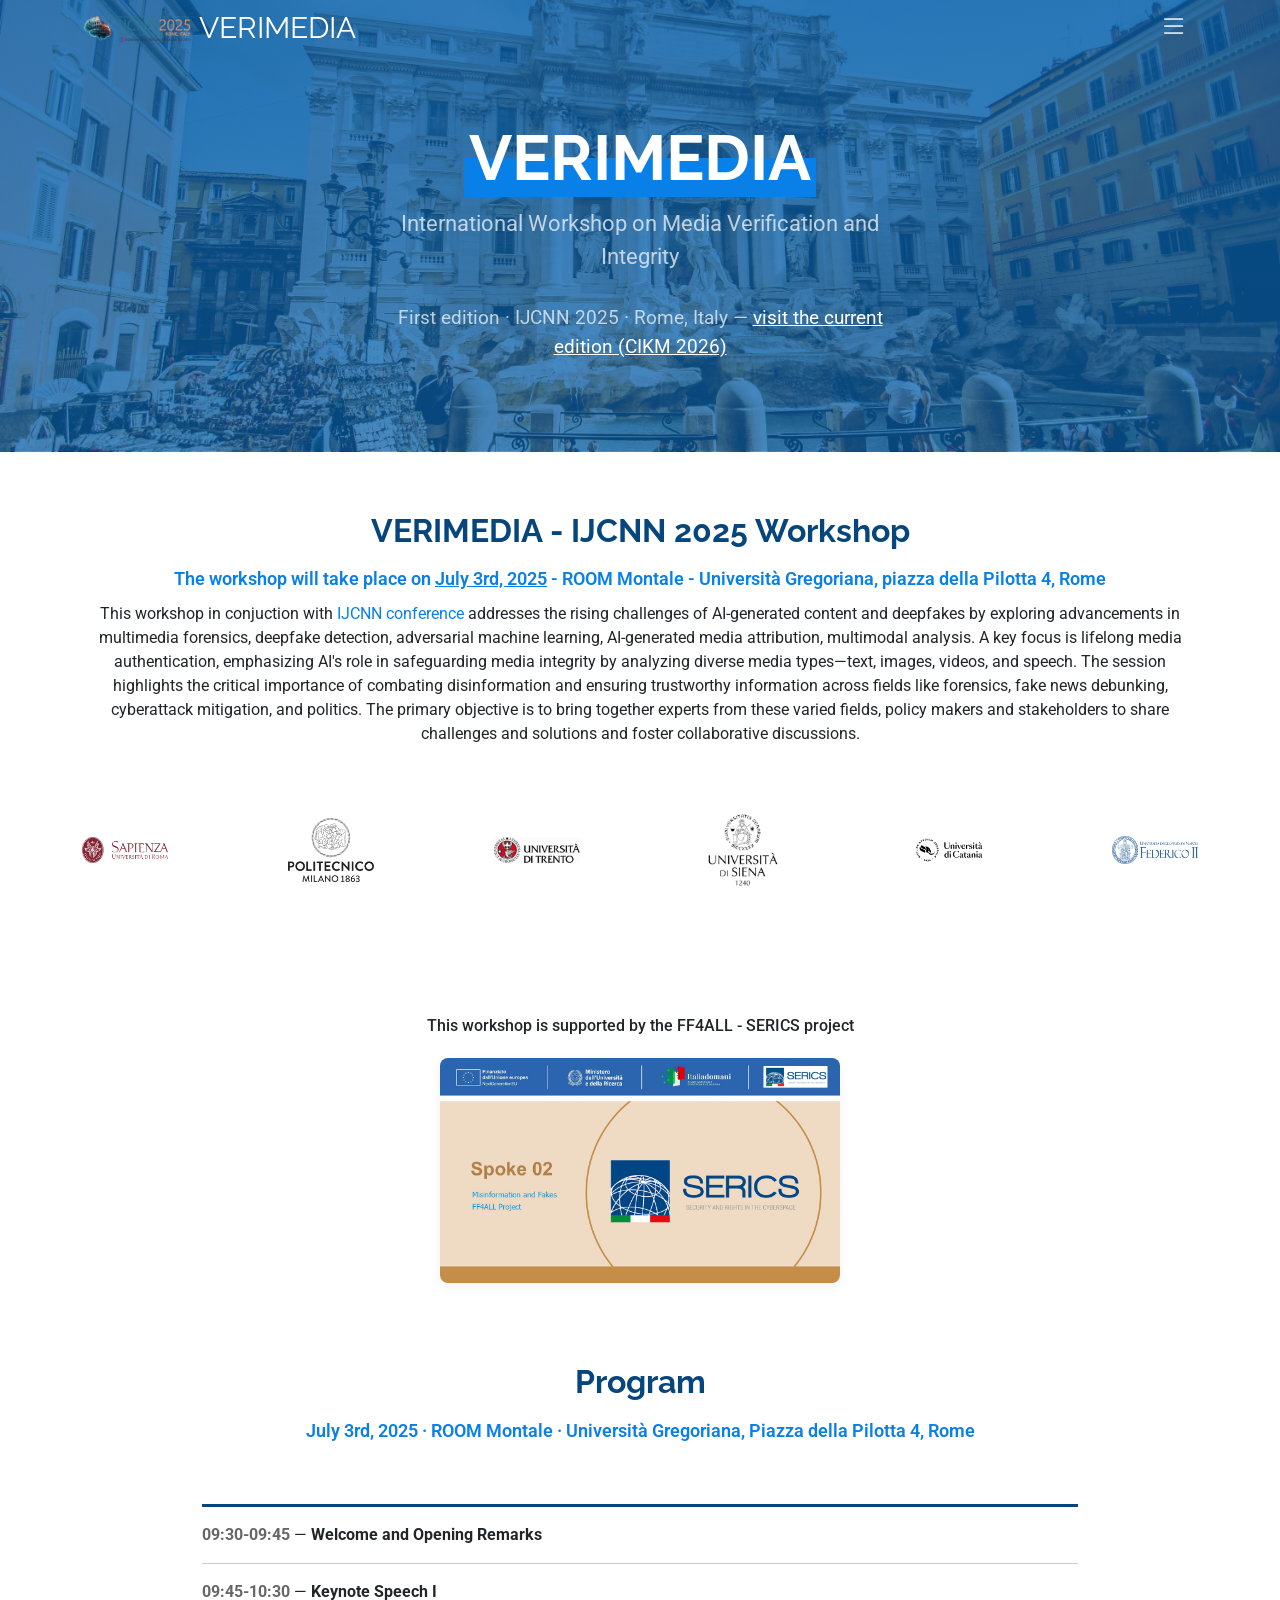
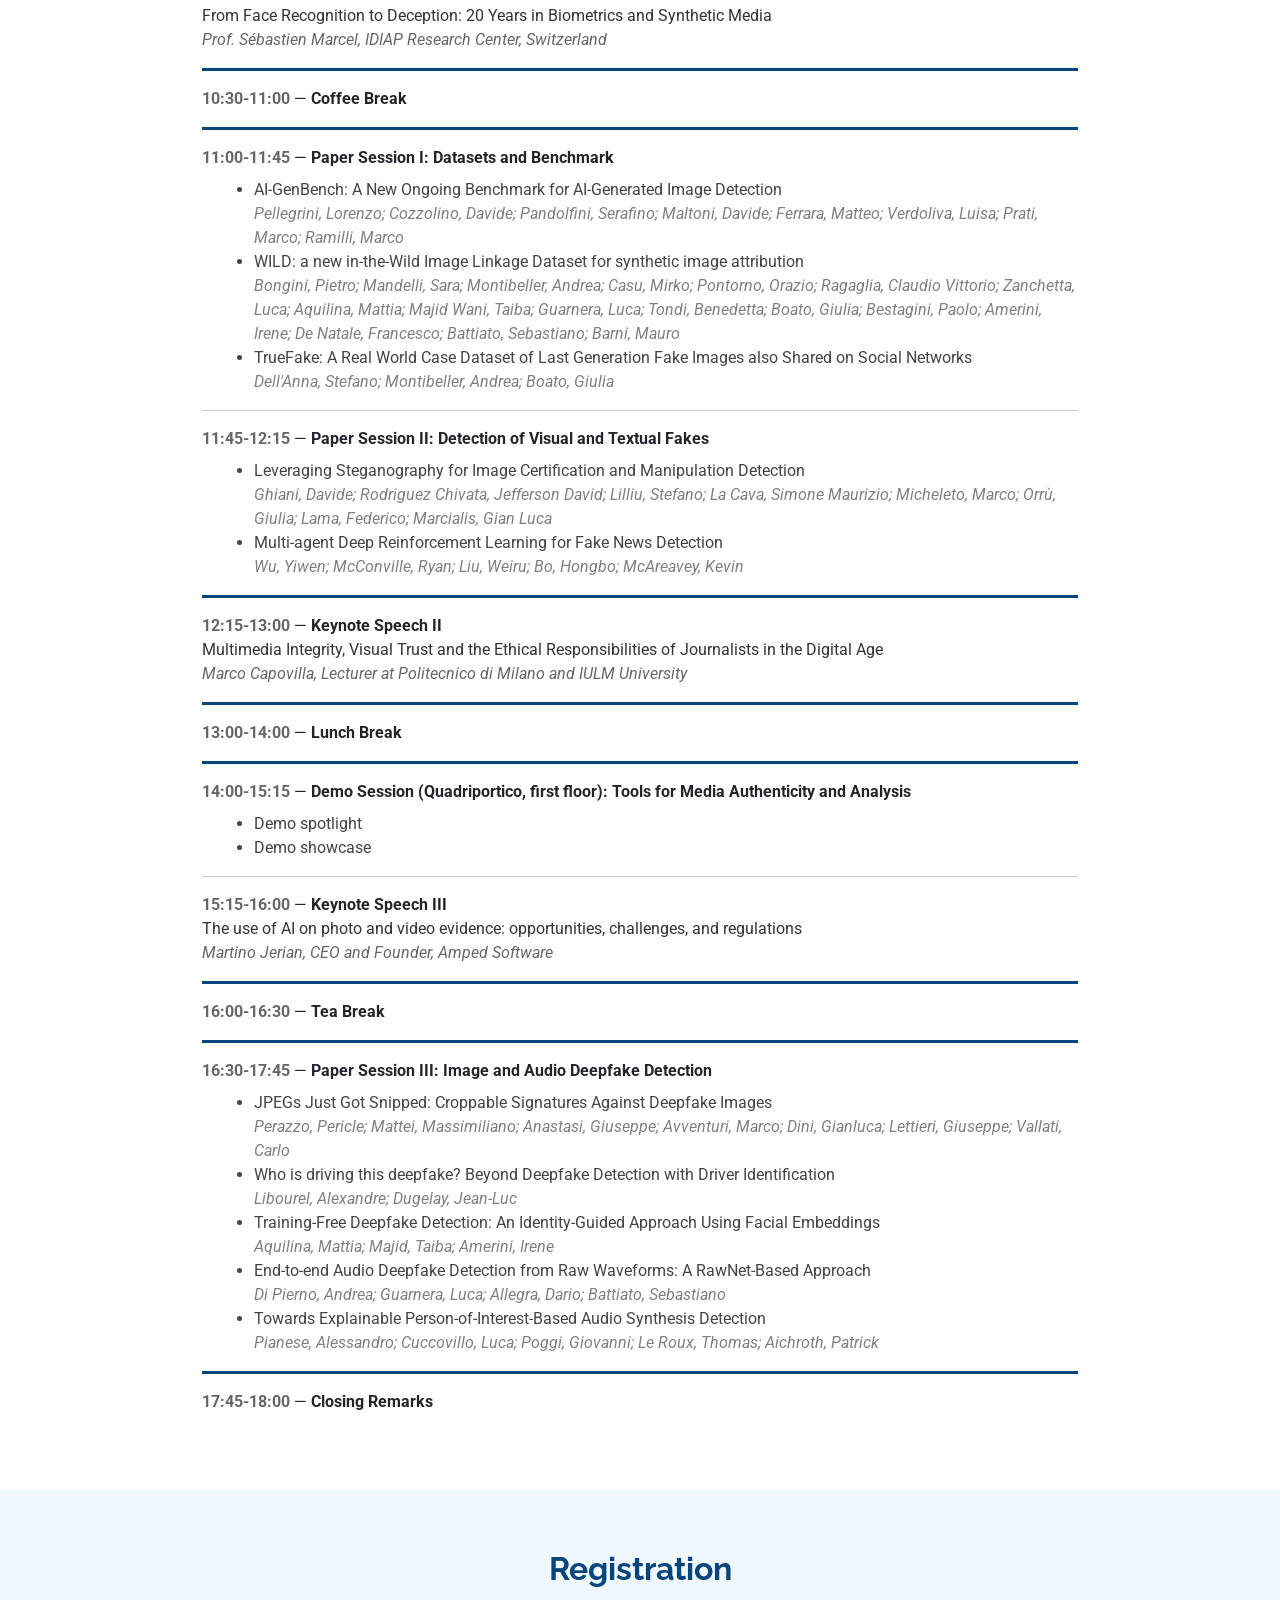
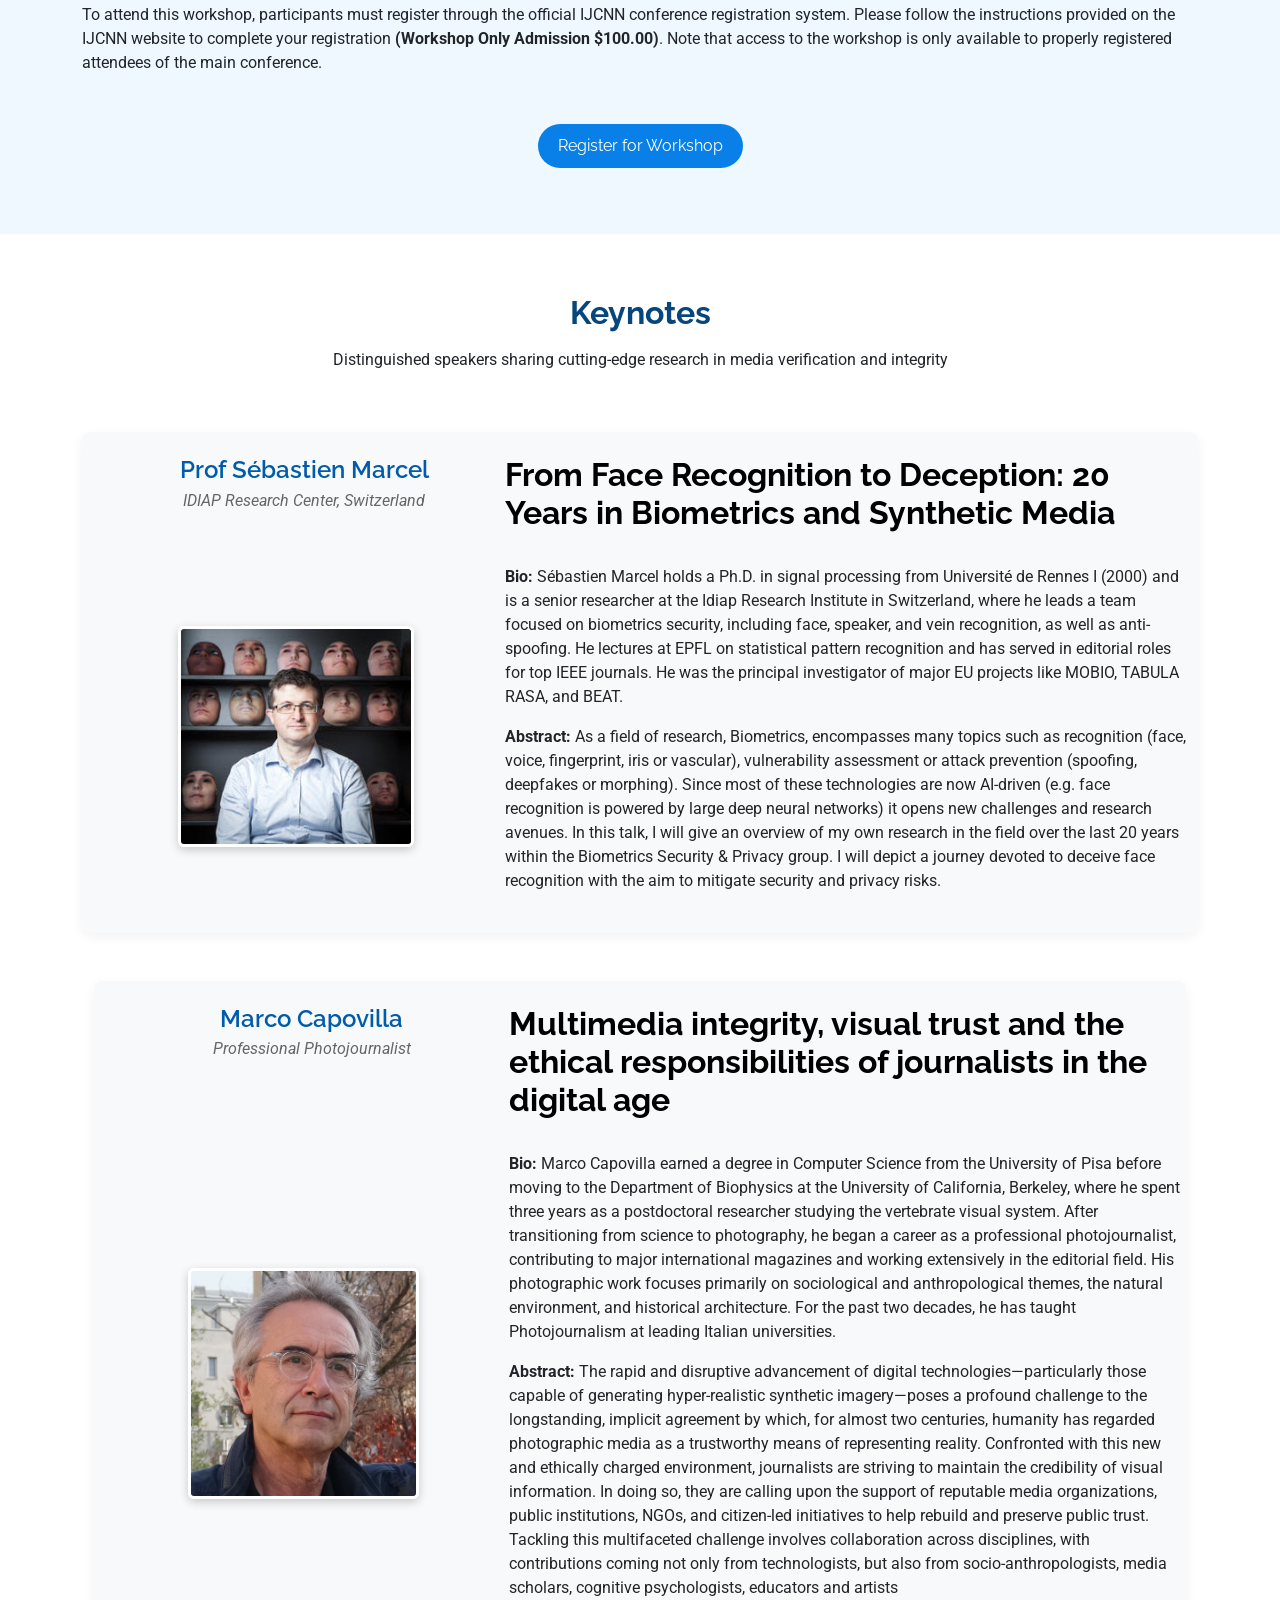
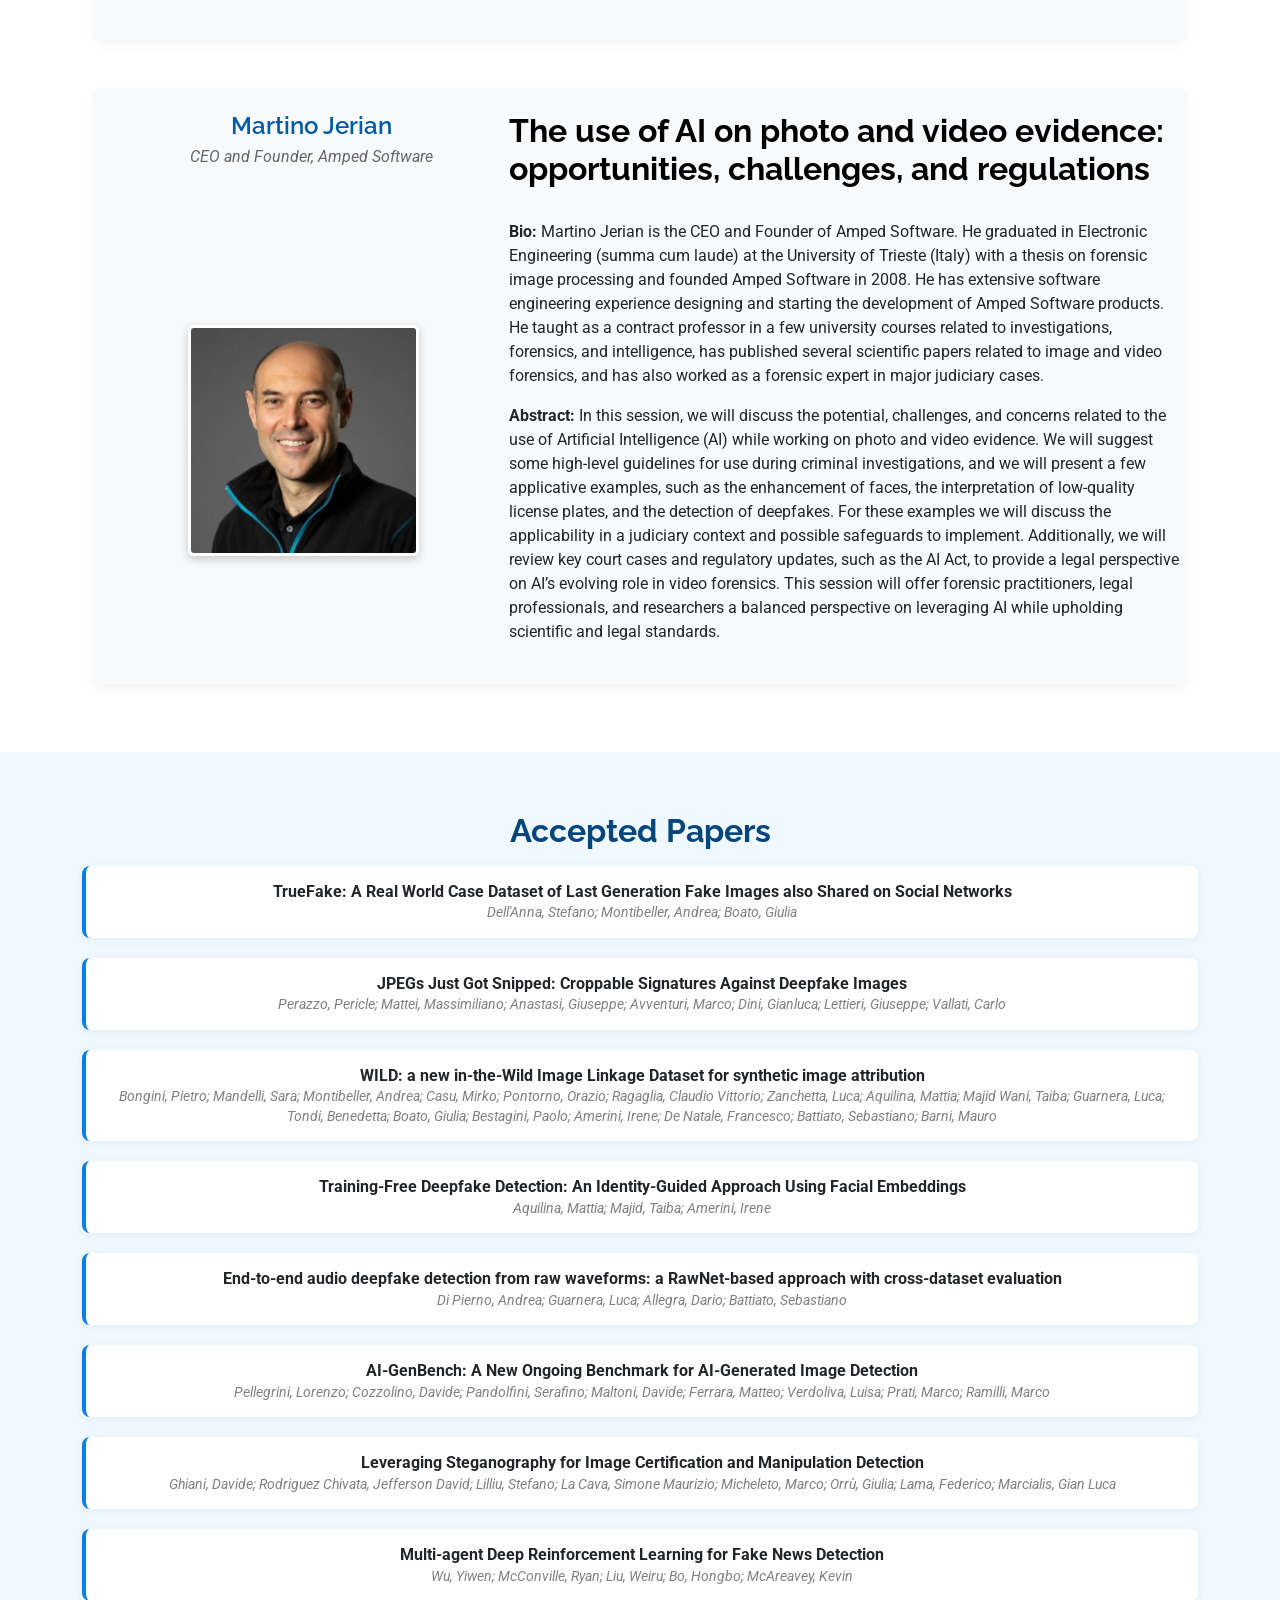
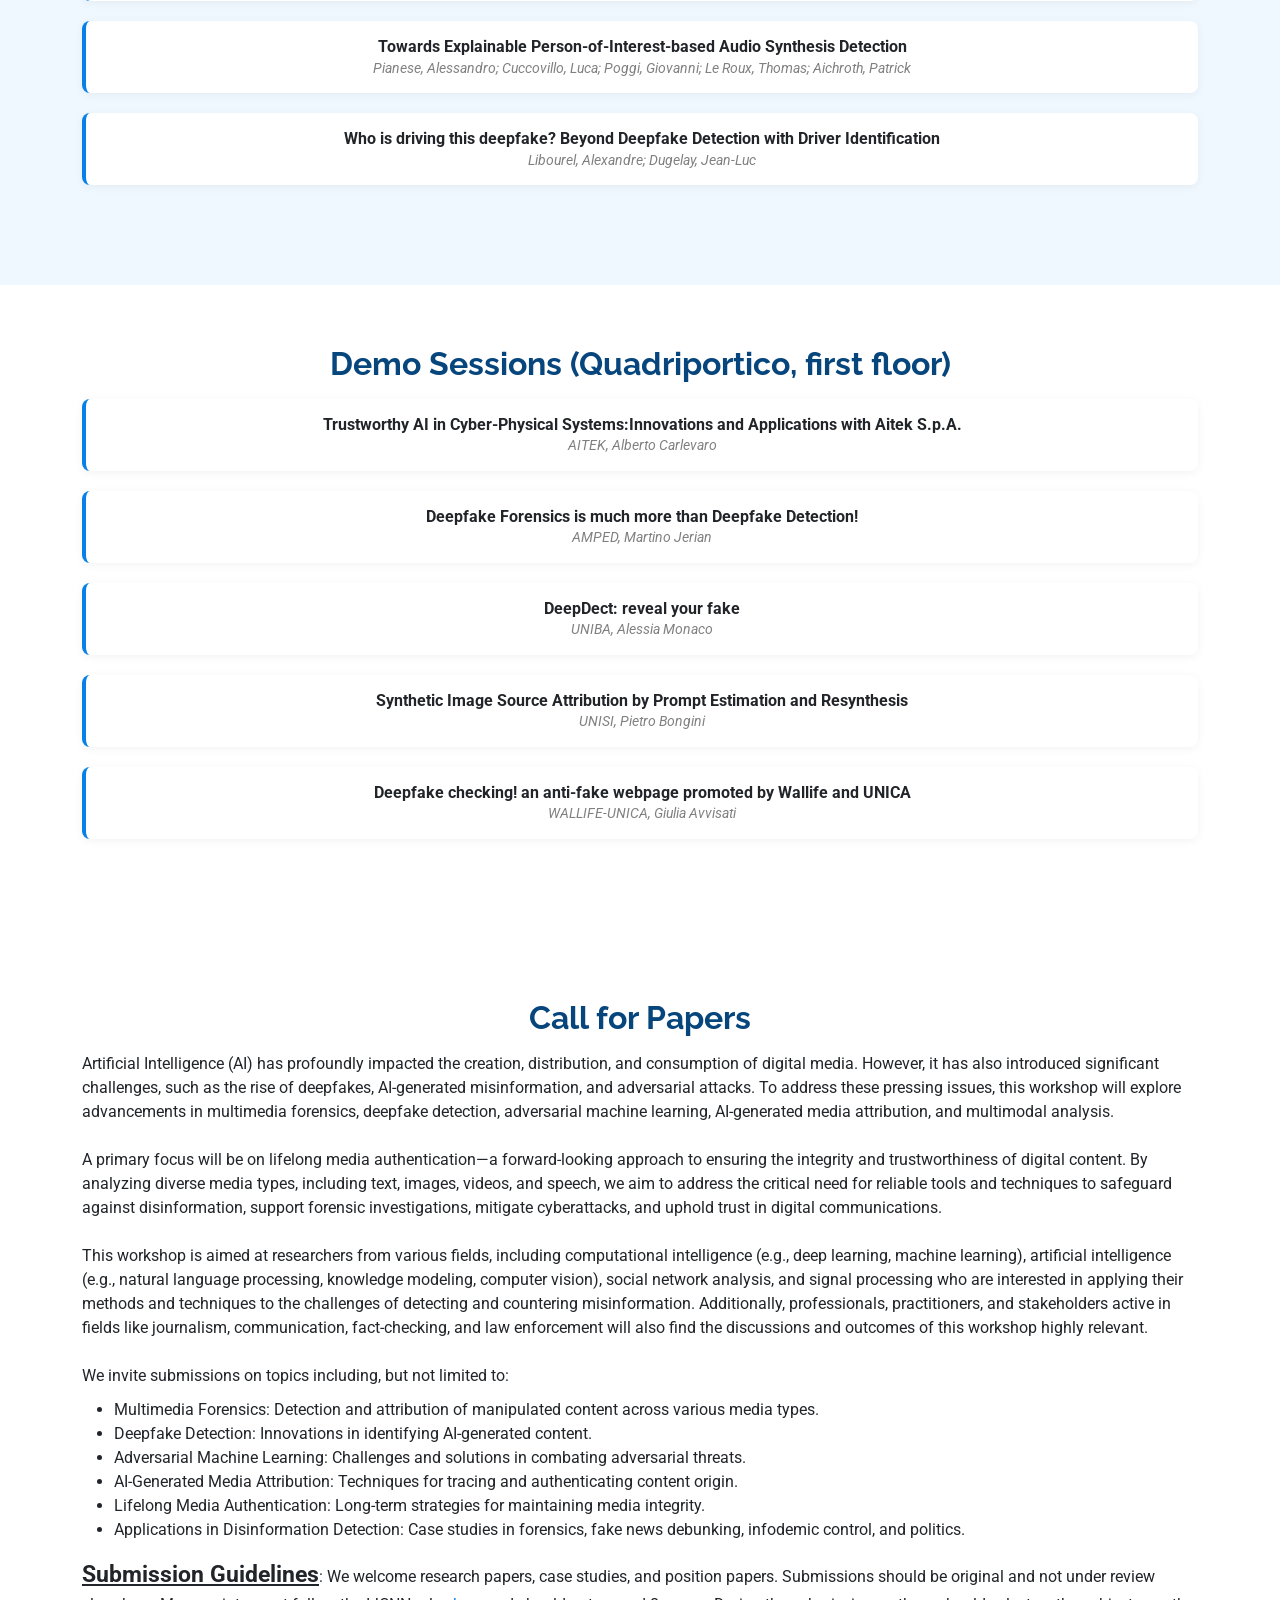
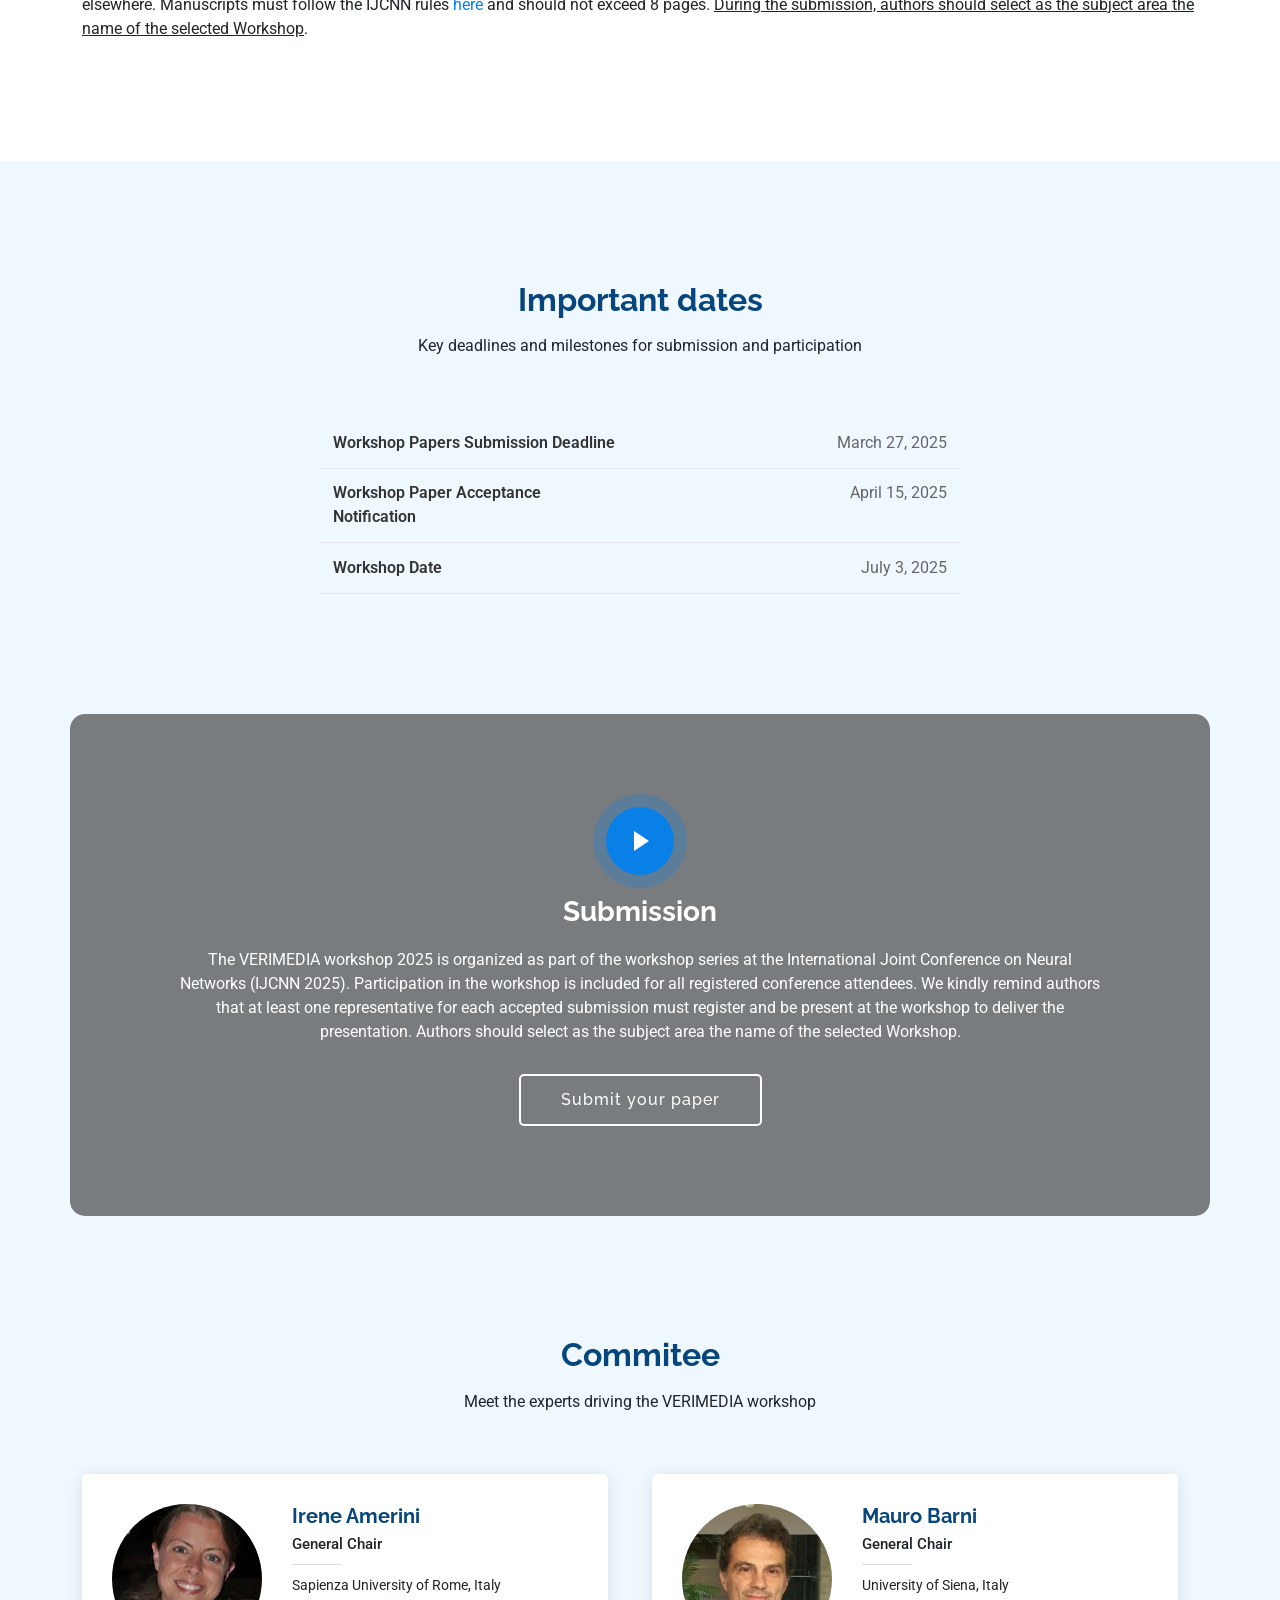
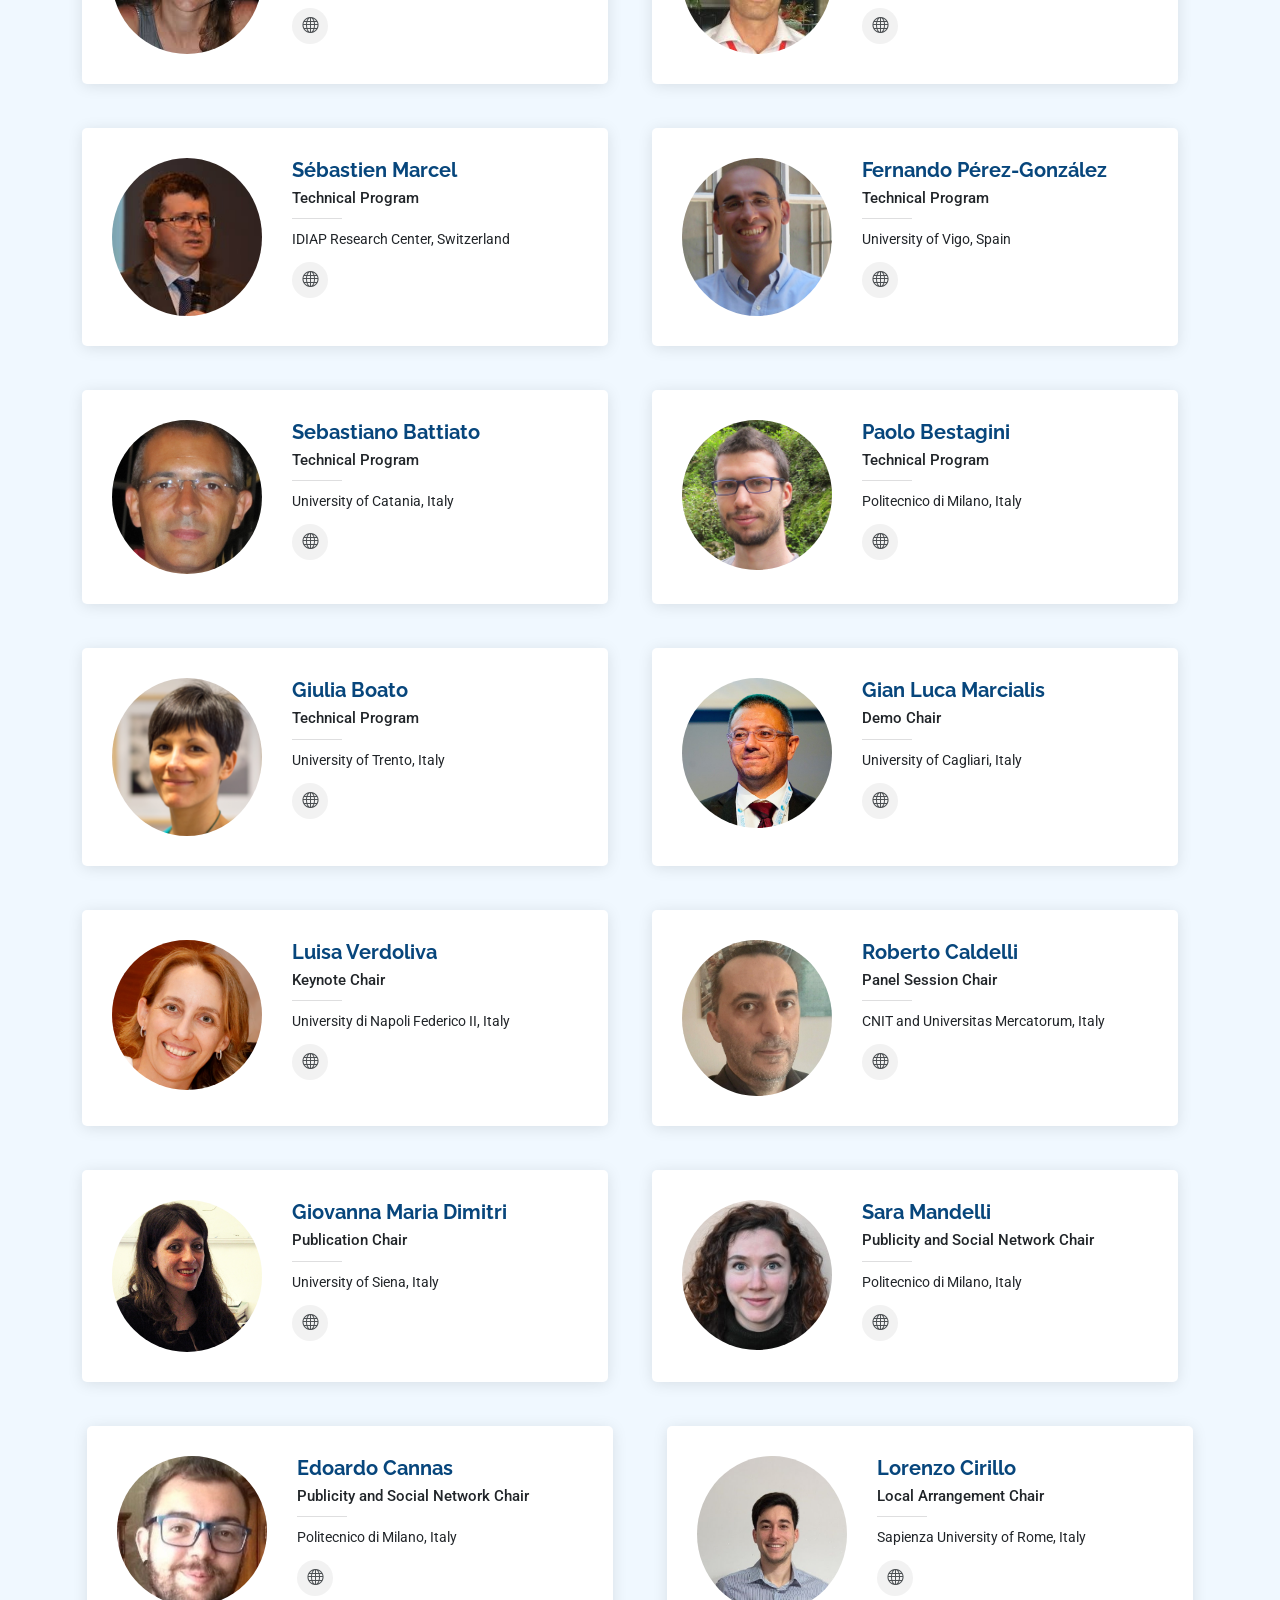
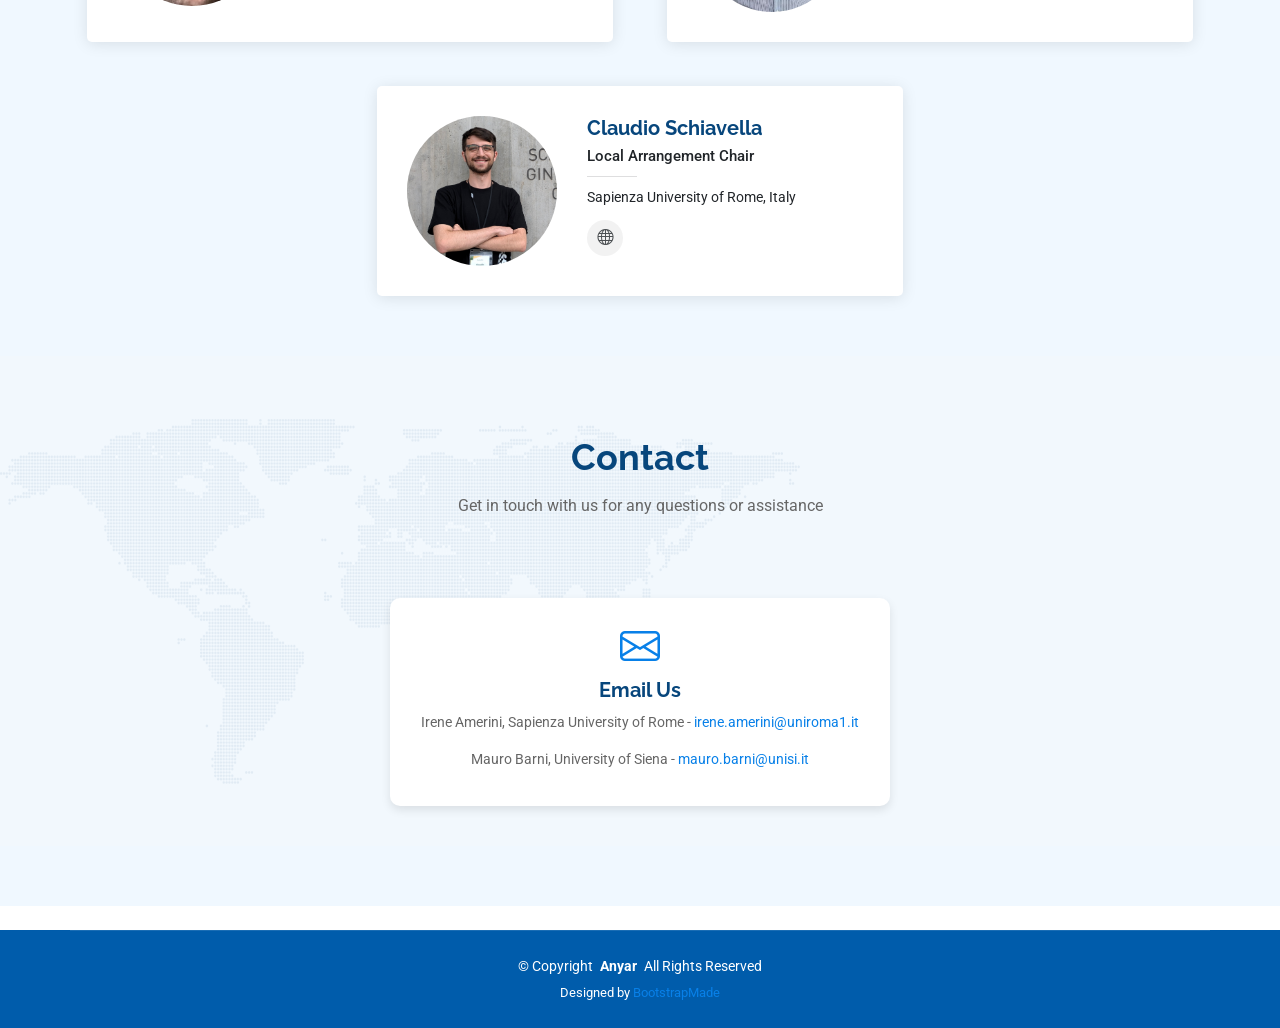
==== commit 70898ed4: "Restore CIKM header logo and fix cramped nav menu Bring back the header logo using the CIKM 2026 ico" ====
--- a/ijcnn2025.html
+++ b/ijcnn2025.html
@@ -45,7 +45,7 @@
   <header id="header" class="header d-flex align-items-center fixed-top">
     <div class="container position-relative d-flex align-items-center justify-content-between">
 
-      <a href="index.html" class="logo d-flex align-items-center me-auto me-xl-0">
+      <a href="index.html" class="logo d-flex align-items-center me-auto me-xxl-0">
         <!-- Uncomment the line below if you also wish to use an image logo -->
         <img src="assets/img/ijcnn.png" alt="">
         <h1 class="sitename">VERIMEDIA</h1>
@@ -65,7 +65,7 @@
           <li><a href="#contact">Contacts</a></li>
           <li><a href="index.html">Current Edition (CIKM 2026)</a></li>
         </ul>
-        <i class="mobile-nav-toggle d-xl-none bi bi-list"></i>
+        <i class="mobile-nav-toggle d-xxl-none bi bi-list"></i>
       </nav>
 
       <!-- <div class="header-social-links">
--- a/assets/css/main.css
+++ b/assets/css/main.css
@@ -269,7 +269,7 @@
   line-height: 0px;
 }
 
-@media (max-width: 1200px) {
+@media (max-width: 1399.98px) {
   .header .logo {
     order: 1;
   }
@@ -297,7 +297,7 @@
 # Navigation Menu
 --------------------------------------------------------------*/
 /* Navmenu - Desktop */
-@media (min-width: 1200px) {
+@media (min-width: 1400px) {
   .navmenu {
     padding: 0;
   }
@@ -317,7 +317,7 @@
   .navmenu a,
   .navmenu a:focus {
     color: var(--nav-color);
-    padding: 18px 15px;
+    padding: 18px 10px;
     font-size: 16px;
     font-family: var(--nav-font);
     font-weight: 400;
@@ -404,7 +404,7 @@
 }
 
 /* Navmenu - Mobile */
-@media (max-width: 1199px) {
+@media (max-width: 1399.98px) {
   .mobile-nav-toggle {
     color: var(--nav-color);
     font-size: 28px;
@@ -832,7 +832,7 @@
   overflow: clip;
 }
 
-@media (max-width: 1199px) {
+@media (max-width: 1399.98px) {
 
   section,
   .section {
@@ -1965,14 +1965,23 @@
   gap: 20px; /* Spaziatura tra le colonne */
 }
 
-.col-lg-6 {
-  flex: 0 0 calc(50% - 20px); /* Ogni elemento occupa il 50% meno la spaziatura */
-  box-sizing: border-box;
-}
-
-.last-item {
-  margin-left: auto; /* Sposta l'elemento verso destra */
-  margin-right: auto; /* Centra l'elemento */
+@media (min-width: 992px) {
+  .col-lg-6 {
+    flex: 0 0 calc(50% - 20px); /* Ogni elemento occupa il 50% meno la spaziatura */
+    box-sizing: border-box;
+  }
+
+  .last-item {
+    margin-left: auto; /* Sposta l'elemento verso destra */
+    margin-right: auto; /* Centra l'elemento */
+  }
+}
+
+@media (max-width: 991.98px) {
+  .col-lg-6 {
+    flex: 0 0 100%; /* Sotto i 992px ogni box occupa tutta la riga */
+    box-sizing: border-box;
+  }
 }
 
 /* Keynote section styling */
